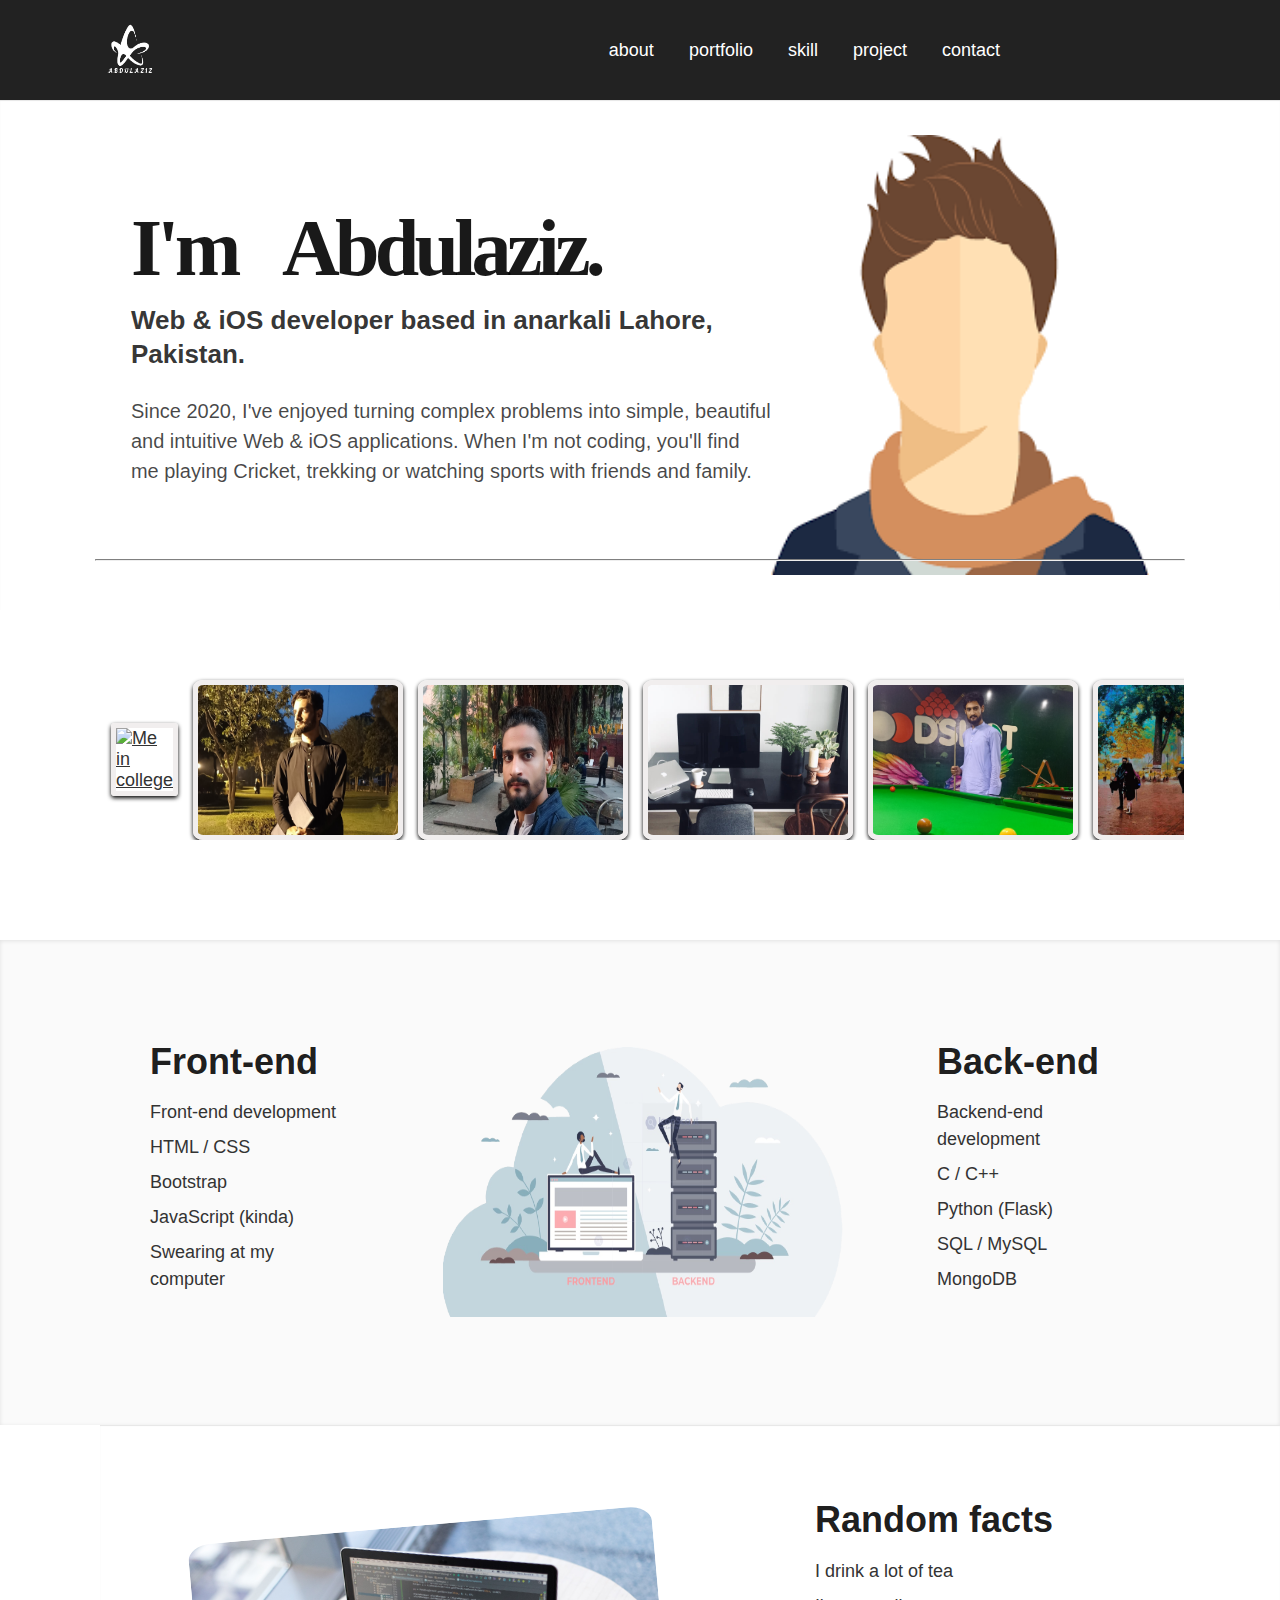
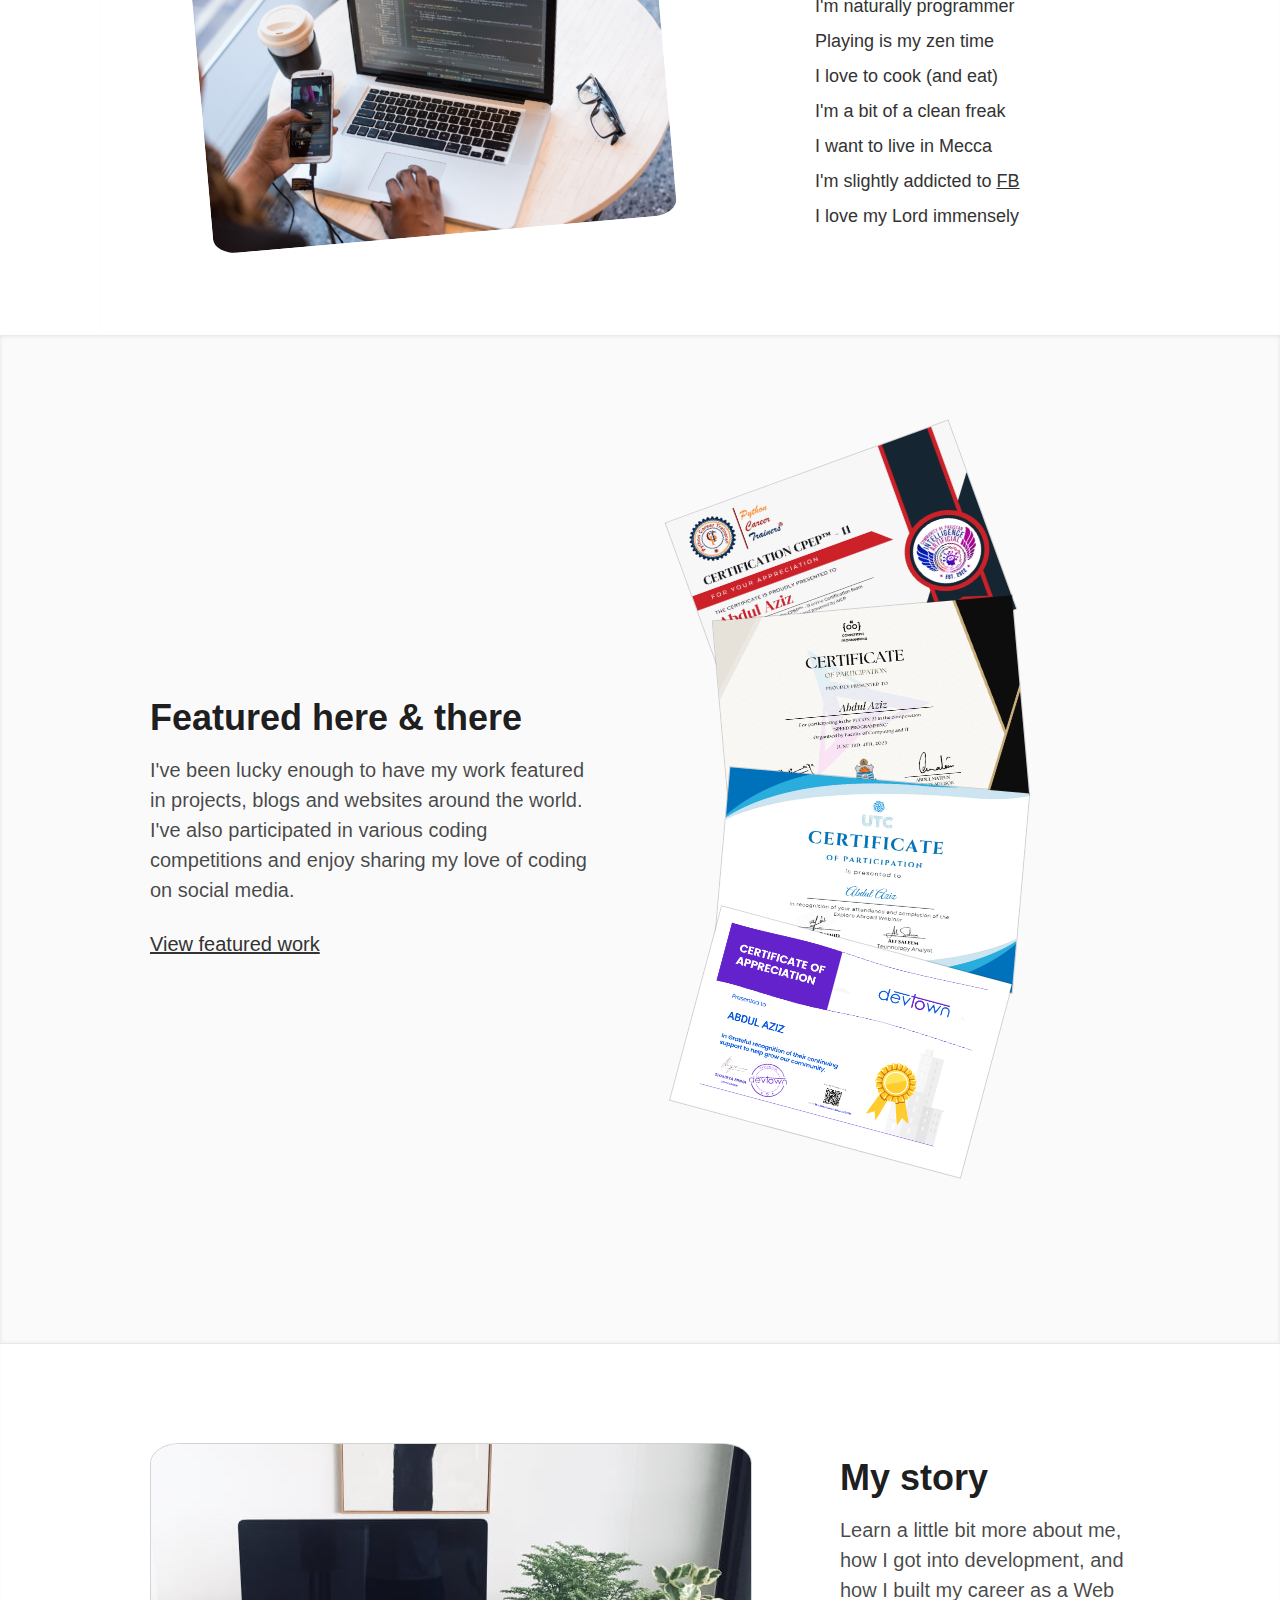
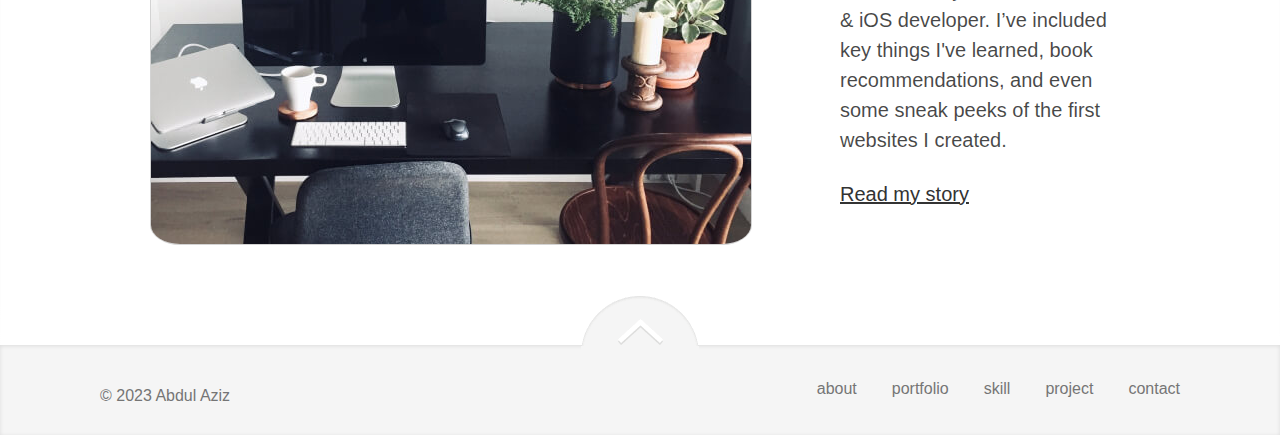
==== index.html @ 6d817798 "Initial commit" ====
<!DOCTYPE html>
<html class="no-js" lang="en">
  <head>
    <meta charset="utf-8" />
    <meta name="viewport" content="width=device-width, initial-scale=1.0">

    <title>Home page</title>
    <link rel="icon" href="images/favicon.png" type="image/png" />

    <link rel="stylesheet" href="css/style.css" media="all" />
    <script src="js/script.js"></script>

    
    <!-- Include Font Awesome CSS -->
    <script src="https://kit.fontawesome.com/e27baf0e00.js" crossorigin="anonymous"></script>
  </head>
  <body class="clearfix">
    <header>
      <nav>
        <div class="menu-icon">
          <i class="fas fa-bars"></i>
        </div>
        <ul class="nav-links">
          <div class="logo">
            <a href="/" class="logo-link">
              <img
                src="images/logo.png"
                height="80px"
                width="80px"
                alt="logo"
                class="inner-logo-pic"
              />
            </a>
          </div>
          <li class="about"><a href="about.html">about</a></li>
          <li class="portfolio"><a href="portfolio.html">portfolio</a></li>
          <li class="skill"><a href="skill.html">skill</a></li>
          <li class="project"><a href="project.html">project</a></li>
          <li class="contact"><a href="contact.html">contact</a></li>
          <li>
            <ul class="social">
              <li>
                <a
                  href="#"
                  title="Follow me on GitHub"
                  target="_blank"
                  class="github-icon"
                  ><i class="fab fa-github"></i
                ></a>
              </li>
              <li>
                <a
                  href="#"
                  title="Connect with me on Linkedin"
                  target="_blank"
                  class="linkedin-icon"
                  ><i class="fab fa-linkedin"></i
                ></a>
              </li>
              <li>
                <a
                  href="#"
                  title="Follow me on Twitter"
                  target="_blank"
                  class="twitter-icon"
                  ><i class="fab fa-twitter"></i
                ></a>
              </li>
              <li>
                <a
                  href="#"
                  title="Follow me on Instagram"
                  target="_blank"
                  class="instagram-icon"
                  ><i class="fab fa-instagram"></i
                ></a>
              </li>
            </ul>
          </li>
        </ul>
      </nav>
    </header>

    <div class="content about clearfix">
      <section class="main" style="background: white; max-width: 100%;">
        <div class="text-div">
          <h1 style="font-family: serif;">I'm &nbsp;&nbsp;Abdulaziz.</h1>
          <p class="intro">
              Web & iOS developer based in anarkali Lahore, Pakistan.
          </p>
          <p class="description">
            Since 2020, I've enjoyed turning complex problems into simple,
            beautiful and intuitive Web & iOS applications. When I'm not coding,
            you'll find me playing Cricket, trekking or watching sports with
            friends and family.
          </p>
        </div>
        <div class="img-div">
          <img
            class="img-main"
            src="images/profile-transformed.png"
            alt="Abdul Aziz"
            style=" width: 100%; height: 440px; position: relative;right: 100px;"
          />
        </div>
      </section>
      <hr />
      <section>
        <div class="carousel-container">
          <div id="snaps" class="snaps">
          <a id="snaps-1" target="_blank" href="#">
            <img class="preload" src="images/photo8.jpg" alt="Me in college" />
          </a>
          <a id="snaps-2" target="_blank" href="#">
            <img class="preload" src="images/photo9.jpg" alt="My college" />
          </a>
          <a id="snaps-3" target="_blank" href="#">
            <img class="preload" src="images/photo3.jpg" alt="My University" />
          </a>
          <a id="snaps-4" target="_blank" href="#">
            <img class="preload" src="images/photo4.jpg" alt="My workspace" />
          </a>
          <a id="snaps-5" target="_blank" href="#">
            <img class="preload" src="images/photo6.jpg" alt="Game time" />
          </a>
          <a id="snaps-6" target="_blank" href="#">
            <img
              class="preload"
              src="images/photo7.jpg"
              alt="rain in University"
            />
          </a>
          <a id="snaps-7" target="_blank" href="#">
            <img class="preload" src="images/photo1.jpg" alt="Me in college" />
          </a>
          <a id="snaps-8" target="_blank" href="#">
            <img class="preload" src="images/photo2.jpg" alt="My college" />
          </a>
          <a id="snaps-9" target="_blank" href="#">
            <img
              class="preload"
              src="images/photo10.jpg"
              alt="My University"
            />
          </a>
          <a id="snaps-10" target="_blank" href="#">
            <img class="preload" src="images/photo11.jpg" alt="My workspace" />
          </a>
          <a id="snaps-11" target="_blank" href="#">
            <img class="preload" src="images/photo12.jpg" alt="Game time" />
          </a>
        </div>
          <!-- Add more carousel images as needed -->
        </div>
      </section>
      <section class="dark">
        <div class="front-end">
          <h2>Front-end</h2>
          <ul class="ul">
            <li>Front-end development</li>
            <li>HTML / CSS</li>
            <li>Bootstrap</li>
            <li>JavaScript (kinda)</li>
            <li>Swearing at my computer</li>
          </ul>
        </div>
        <div class="img-developer">
          <img
            class="img-dev"
            src="images/front-end-back-end.png"
            alt="part Back End Developer, part Front End Developer"
          />
        </div>
        <div class="back-end">
          <h2>Back-end</h2>
          <ul class="ul">
            <li>Backend-end development</li>
            <li>C / C++</li>
            <li>Python (Flask)</li>
            <li>SQL / MySQL</li>
            <li>MongoDB</li>
          </ul>
        </div>
      </section>

      <section class="random">
        <div id="img-1" class="img-random">
          <img
            class="img-rand"
            src="images/facts.jpg"
            alt="facts & dreams"
          />
        </div>
        <div class="text-random">
          <h2>Random facts</h2>
          <ul class="ul">
            <li>I drink a lot of tea</li>
            <li>I'm naturally programmer</li>
            <li>Playing is my zen time</li>
            <li>I love to cook (and eat)</li>
            <li>I'm a bit of a clean freak</li>
            <li>I want to live in Mecca</li>
            <li>
              I'm slightly addicted to
              <a href="#" target="_blank">FB</a>
            </li>
            <li>I love my Lord immensely</li>
          </ul>
        </div>
      </section>

      <section class="feature-section">
        <div class="feature">
          <h2>Featured here & there</h2>
          <p>
            I've been lucky enough to have my work featured in projects, blogs
            and websites around the world. I've also participated in various
            coding competitions and enjoy sharing my love of coding on social
            media.
          </p>
          <p>
            <a class="transition" href="/featured">View featured work</a>
          </p>
        </div>
        <div class="feature-imgs">
          <div id="img-2" class="certificate">
            <a class="transition" href="#">
              <img
                class="certificate-image1"
                src="images/certificate.jpg"
                alt="featured in books, magazines and websites"
                width="300px"
                height="200px"
              />
            </a>
            <a class="transition" href="#">
              <img
                class="certificate-image4"
                src="images/coding_abdulaziz_certificate.jpeg"
                alt="featured in books, magazines and websites"
                width="300px"
                height="200px"
              />
            </a>
            <a class="transition" href="#">
              <img
                class="certificate-image2"
                src="images/uts.png"
                alt="featured in books, magazines and websites"
                width="300px"
                height="200px"
              />
            </a>
            <a class="transition" href="#">
              <img
                class="certificate-image3"
                src="images/devtown.png"
                alt="featured in books, magazines and websites"
                width="300px"
                height="200px"
              />
            </a>
          </div>
        </div>
      </section>

      <section class="story">
        <div class="story-img">
          <a class="transition" href="#">
            <img
              class="story-inner-img"
              src="images/photo4.jpg"
              alt="Abdul Aziz workspace"
            />
          </a>
        </div>
        <div class="story-text">
          <h2>My story</h2>
          <p>
            Learn a little bit more about me, how I got into development, and
            how I built my career as a Web & iOS developer. I’ve included key
            things I've learned, book recommendations, and even some sneak peeks
            of the first websites I created.
          </p>
          <p>
            <a class="transition" href="#">Read my story</a>
          </p>
        </div>
      </section>
    </div>
    <div id="content-wrapper"></div>
    <footer id="footer" role="contentinfo">
      <div class="row">
        <div class="col-12">
          <div class="left">
            <a class="transition" href="#">&copy; 2023 Abdul Aziz</a>
          </div>
          <nav id="nav-footer">
            <ul>
          <li class="about"><a href="about.html">about</a></li>
          <li class="portfolio"><a href="portfolio.html">portfolio</a></li>
          <li class="skill"><a href="skill.html">skill</a></li>
          <li class="project"><a href="project.html">project</a></li>
          <li class="contact"><a href="contact.html">contact</a></li>
            </ul>
          </nav>
        </div>
      </div>
      <div class="gradient-white">
        <a class="top" href="#">Back to top</a>
      </div>
    </footer>
  </body>
</html>
---- css/style.css ----
/* Reset =================================================== */
html,
body,
body div,
span,
object,
iframe,
h1,
h2,
h3,
h4,
h5,
h6,
p,
blockquote,
pre,
abbr,
address,
cite,
code,
del,
dfn,
em,
img,
ins,
kbd,
q,
samp,
small,
strong,
sub,
sup,
var,
b,
i,
dl,
dt,
dd,
ol,
ul,
li,
fieldset,
form,
label,
legend,
table,
caption,
tbody,
tfoot,
thead,
tr,
th,
td,
article,
aside,
figure,
footer,
header,
hgroup,
menu,
nav,
section,
time,
mark,
audio,
video {
  margin: 0;
  padding: 0;
  border: 0;
  outline: 0;
  font-size: 100%;
  vertical-align: bottom;
  background: transparent;
}
article,
aside,
figure,
footer,
header,
hgroup,
nav,
section {
  display: block;
}

html {
  background: #ffffff;
  font-size: 62.5%;
  -webkit-overflow-scrolling: touch;
  -webkit-text-size-adjust: 100%;
  -ms-text-size-adjust: 100%;
}
body {
  margin: 0;
  padding: 0;
  width: 100%;
  font-family: "proxima nova light", "Helvetica Neue", Helvetica, Arial,
    Sans-serif;
  background-color: transparent;
  font-size: 18px;
  font-size: 1.8rem;
  color: #333333;
  text-rendering: optimizeLegibility;
}

/* Header styling */
header {
  background: #222222;
  color: #fff;
  padding: 30px;
  display: flex; /* Add this to make the header a flex container */
  justify-content: space-between; /* Align items horizontally */
  align-items: center; /* Center items vertically */
}

/* Add this CSS to your existing styles */
/* Logo container styles */
.logo {
  float: none !important;
  position: absolute;
  top: 10px;
  left: 135px;
}

.logo-link:hover .inner-logo-pic {
  transform: scale(1.1);
}

nav ul {
  list-style: none;
  margin: 0;
  padding: 0;
  margin-top: 5px;
  display: flex; /* Add this to make the navigation a flex container */
}

header nav {
  margin-left: auto;
  padding-right: 30px;
  height: 40px;
}
nav li {
  margin-left: 35px; /* Change margin-left to margin-right */
}

header nav a {
  color: #fff;
  font-size: 100%;
  text-decoration: none;
  position: absolute;
  right: 45px;
  top: 5px;
  /* Add position relative to contain pseudo-element */
}

header .nav-links a {
  color: #fff;
  text-decoration: none;
  position: relative;
  top: 5px;
}

.social li a {
  font-size: 25px;
  top: -5px;
  color: inherit; /* Set default color to black */
  transition: font-size 0.3s, color 0.3s; /* Add background-color transition */
  position: relative;
}

/* Hover effect */
.social li a:hover {
  font-size: 25px; /* Enlarge the font size on hover */
}

.social li a.github-icon:hover {
  color: #757575; /* GitHub color on hover */
}

.social li a.linkedin-icon:hover {
  color: #0077b5; /* LinkedIn color on hover */
}

.social li a.twitter-icon:hover {
  color: #1da1f2; /* Twitter color on hover */
}

.social li a.instagram-icon:hover {
  color: #ef0074;
}

/* Hover effect */
header nav a::after {
  content: "";
  display: block;
  position: absolute;
  bottom: -4px;
  left: 0;
  width: 0;
  height: 1px;
  background-color: yellow;
}
header nav a.instagram-icon::after {
  background-color: #ef0074;
}
header nav a.twitter-icon::after {
  background-color: #1da1f2;
}
header nav a.linkedin-icon::after {
  background-color: #0077b5;
}
header nav a.github-icon::after {
  background-color: #757575;
}

header nav a:hover::after {
  width: 100%;
}

header nav a.logo-link::after {
  bottom: 55px; /* Adjust this value to move the underline up for the logo */
  left: -75px;
  background-color: #222222;
}

header nav a:hover,
.nav-links.show a {
  font-size: 19px; /* Increase font size*/
}

header .menu-icon {
  color: #fff;
  font-size: 40px;
  cursor: pointer;
  margin-right: 10px;
  display: none;
  /* Hide the menu icon by default on larger screens */
}

/* Footer styling */
footer {
  display: flex;
  justify-content: space-between;
  align-items: center;
  background: #f5f5f5;
  height: 50px;
  padding: 20px;
  color: #757575;
  font-size: 16px;
  font-size: 1.6rem;
  position: relative;
  -webkit-box-shadow: inset 0px 1px 4px 0px rgba(0, 0, 0, 0.1);
  -moz-box-shadow: inset 0px 1px 4px 0px rgba(0, 0, 0, 0.1);
  box-shadow: inset 0px 1px 4px 0px rgba(0, 0, 0, 0.1);
}
footer nav {
  display: block;
  position: absolute;
  right: 100px;
  top: 30px;
}

footer .left {
  float: none !important;
  position: absolute;
  bottom: 30px;
  left: 100px;
}

footer .gradient-white {
  position: absolute;
  width: 100%;
  height: 50px;
  top: -50px;
  left: 0px;
  background-color: rgba(255, 255, 255, 0);
  background-image: -moz-linear-gradient(
    center bottom,
    #ffffff 0%,
    rgba(255, 255, 255, 0) 100%
  );
  background-image: -webkit-gradient(
    linear,
    left bottom,
    left top,
    color-stop(0, #ffffff),
    color-stop(1, rgba(255, 255, 255, 0))
  );
  background-image: -webkit-linear-gradient(
    bottom,
    #ffffff,
    rgba(255, 255, 255, 0)
  );
  background-image: -o-linear-gradient(bottom, #ffffff, rgba(255, 255, 255, 0));
  background-image: -ms-linear-gradient(
    bottom,
    #ffffff,
    rgba(255, 255, 255, 0)
  );
  background-image: linear-gradient(rgba(255, 255, 255, 0), #ffffff);
}
footer a.top {
  background: transparent url(../images/sprite.png) 0 -217px;
  width: 118px;
  height: 90px;
  display: block;
  position: absolute;
  left: 50%;
  margin-left: -59px;
  bottom: -40px;
  text-indent: -9999px;
}

footer a {
  color: #757575;
  text-decoration: none;
}
footer a:hover {
  color: #333333;
}

/*
h tages section
*/
h1,
.h1,
h2,
.h2 {
  margin: 0;
  color: rgba(0, 0, 0, 0.901);
  text-rendering: optimizelegibility;
  font-weight: normal;
  font-family: "proxima nova bold", "Helvetica Neue", Helvetica, Arial,
    Sans-serif;
}
h1,
.h1 {
  margin-bottom: 0.8rem;
  font-size: 80px;
  font-size: 8rem;
  line-height: 1.2;
  letter-spacing: -0.06em;
  font-weight: bold;
}
h2,
.h2 {
  margin-bottom: 1.6rem;
  font-size: 36px;
  font-size: 3.6rem;
  line-height: 1.2;
  font-weight: bold;
  font-family: "proxima nova light", "Helvetica Neue", Helvetica, Arial,
    Sans-serif;
}
h3,
.h3 {
  margin-bottom: 1.6rem;
  font-size: 22px;
  font-size: 2.2rem;
  line-height: 1.3;
  font-weight: normal;
  font-family: "proxima nova semibold", "Helvetica Neue", Helvetica, Arial,
    Sans-serif;
}
h3.small,
.h3.small {
  font-size: 20px;
  font-size: 2rem;
}

/*
p tag section
*/

p {
  margin-bottom: 2.4rem;
  line-height: 1.5;
  font-size: 20px;
  font-size: 2rem;
  color: rgba(0, 0, 0, 0.716);
  /*-webkit-font-smoothing: antialiased;*/
}
p.intro {
  font-size: 26px;
  font-size: 2.6rem;
  font-weight: bold;
  color: rgba(0, 0, 0, 0.803);
  line-height: 1.3;
}
p.intro-small {
  font-size: 22px;
  font-size: 2.2rem;
  color: #757575;
  line-height: 1.3;
  float: left;
}
p.subscript,
p.date {
  margin-top: -1.6rem;
  color: #757575;
}
p.small {
  font-size: 18px !important;
  font-size: 1.8rem !important;
  margin-bottom: 2.4rem !important;
  line-height: 1.5 !important;
}
p.light {
  color: #757575 !important;
}
p.margin-small {
  margin-bottom: 1.6rem;
}
.strong,
strong {
  font-family: "proxima nova semibold", "Helvetica Neue", Helvetica, Arial,
    Sans-serif;
  font-weight: normal;
}
.uppercase {
  color: #757575;
  text-transform: uppercase;
  font-size: 14px !important;
  font-size: 1.4rem !important;
  letter-spacing: 0.2rem !important;
  font-family: "proxima nova semibold", "Helvetica Neue", Helvetica, Arial,
    Sans-serif !important;
}
span.uppercase {
  position: absolute;
  top: 0px;
  left: 6px;
}
a {
  text-decoration: underline;
  cursor: pointer;
  color: #333333;
}
a:hover,
a:active {
  color: #757575;
}
section {
  width: auto;
  display: flex;
  align-items: center;
  justify-content: center;
}

section.main {
  -webkit-box-shadow: inset 0px 1px 1px 0px rgba(0, 0, 0, 0.1);
  -moz-box-shadow: inset 0px 1px 1px 0px rgba(0, 0, 0, 0.1);
  box-shadow: inset 0px 1px 1px 0px rgba(0, 0, 0, 0.1);
  background-image: linear-gradient(to bottom, #0b2b43eb, #ffffff);
}
.img-dev {
  width: 50%;
}
.text-div {
  width: 50%;
  margin: 100px;
}
.img-main {
  width: 80%;
}

.carousel-container {
  width: 85%;
  overflow: hidden;
  margin-bottom: 100px;
}

.snaps {
  display: flex;
  animation: moveCarousel 30s linear infinite;
  align-items: center;
  margin: 50px auto auto auto;
}

.snaps:hover {
  animation-play-state: paused; /* Pauses the animation on hover */
}

.preload {
  width: 200px;
  height: 150px;
  border-width: 5px;
  border-color: #f1eeee;
  border-style: solid;
  border-radius: 5%;
  margin-left: 15px;
  transform: translateX(0);
  transition: transform 10s linear;
  box-shadow: 0 2px 4px rgba(0, 0, 0, 2);
}

.preload:hover {
  width: 400px;
  height: 300px;
  transform: translateX(1);
  box-shadow: 0 2px 4px rgba(0, 0, 0, 10);
}

@keyframes moveCarousel {
  0%, 100% {
    transform: translateX(0);
  }
  50% {
    transform: translateX(-100%);
  }
}


hr {
  width: 85%;
  border-top: solid;
  border-width: 1px;
  position: relative;
  bottom: 60px;
}

ul.ul,
ol.ol {
  list-style-type: disc;
  margin-bottom: 3.2rem;
  line-height: 1.5;
  list-style: none;
}
ul.ul li,
ol.ol li {
  margin-bottom: 0.8rem;
}

section.dark {
  margin: auto;
  background: #fafafa;
  padding: 10rem 15rem;
  -webkit-box-shadow: inset 0px 1px 4px 0px rgba(0, 0, 0, 0.1);
  -moz-box-shadow: inset 0px 1px 4px 0px rgba(0, 0, 0, 0.1);
  box-shadow: inset 0px 1px 4px 0px rgba(0, 0, 0, 0.1);
}

.img-developer {
  width: 30%;
  margin-right: 50px;
}
.img-dev {
  width: 400px;
  height: 270px;
}
.front-end {
  width: 30%;
  margin-right: 100px;
}
.back-end {
  width: 30%;
  margin-left: 150px;
}

section.light {
  -webkit-box-shadow: inset 0px 1px 1px 0px rgba(0, 0, 0, 0.1);
  -moz-box-shadow: inset 0px 1px 1px 0px rgba(0, 0, 0, 0.1);
  box-shadow: inset 0px 1px 1px 0px rgba(0, 0, 0, 0.1);
}

.random {
  -webkit-box-shadow: inset 0px 1px 1px 0px rgba(0, 0, 0, 0.1);
  -moz-box-shadow: inset 0px 1px 1px 0px rgba(0, 0, 0, 0.1);
  box-shadow: inset 0px 1px 1px 0px rgba(0, 0, 0, 0.1);
  margin-left: 100px;
}
.img-random {
  width: 50%;
  margin: 100px 150px 100px 100px;
}
.img-rand {
  width: 100%;
  border-radius: 5%;
  rotate: -5deg;
  float: left;
}

.text-random {
  width: 50%;
}

.transition img {
  box-shadow: inset 0px 1px 4px 0px rgba(0, 0, 0, 0.1);
  border: solid 1px;
  border-color: #33333337;
}
.transition .certificate-image1 {
  rotate: -20deg;
  position: relative;
  top: 30px;
}
.transition .certificate-image2 {
  position: relative;
  left: 30px;
  bottom: 60px;
  rotate: 5deg;
}
.transition .certificate-image4 {
  position: relative;
  left: 30px;
  bottom: 30px;
  rotate: -5deg;
}
.transition .certificate-image3 {
  position: relative;
  bottom: 100px;
  rotate: 15deg;
}
.feature-section {
  margin: auto;
  background: #fafafa;
  padding: 10rem 15rem;
  -webkit-box-shadow: inset 0px 1px 4px 0px rgba(0, 0, 0, 0.1);
  -moz-box-shadow: inset 0px 1px 4px 0px rgba(0, 0, 0, 0.1);
  box-shadow: inset 0px 1px 4px 0px rgba(0, 0, 0, 0.1);
}
.feature {
  width: 50%;
}
.feature-imgs {
  margin-left: 100px;
  width: 50%;
  float: right;
}

section.story {
  -webkit-box-shadow: inset 0px 1px 1px 0px rgba(0, 0, 0, 0.1);
  -moz-box-shadow: inset 0px 1px 1px 0px rgba(0, 0, 0, 0.1);
  box-shadow: inset 0px 1px 1px 0px rgba(0, 0, 0, 0.1);
  padding: 10rem 15rem;
}
.story-img {
  width: 50%;
  margin-right: 100px;
}
.story-text {
  width: 50%;
  margin-left: 100px;
}
.story-inner-img {
  border-width: 5px;
  border-color: #f1eeee;
  border-style: solid;
  border-radius: 5%;
  margin-right: 100px;
}

/* Social Disc Icons */
.social-disc {
  list-style-type: none;
  padding-top: 3.2rem;
}
.social-disc li {
  height: 5rem;
  margin-bottom: 3.2rem;
  display: inline-block;
  width: 100%;
}
.social-disc li a {
  padding-left: 6.6rem;
  line-height: 5rem;
  display: block;
  height: 5rem;
  background: url(https://www.adhamdannaway.com/wp-content/themes/dannaway/images/sprite.png)
    no-repeat;
  text-decoration: none;
  font-family: "proxima nova semibold", "Helvetica Neue", Helvetica, Arial,
    Sans-serif;
}
.social-disc li a.facebook {
  background-position: 0px -547px;
  color: #43609c;
}
.social-disc li a.twitter {
  background-position: 0px -598px;
  color: #189acd;
}
.social-disc li a.dribbble {
  background-position: 0px -649px;
  color: #e4405f;
}
.social-disc li a.linkedin {
  background-position: 0px -700px;
  color: #0982c0;
}
.social-disc li a.instagram {
  background-position: 0px -751px;
  color: #e4405f;
}
.social-disc li a:hover {
  -moz-opacity: 0.7;
  -khtml-opacity: 0.7;
  -webkit-opacity: 0.7;
  opacity: 0.7;
}
@media only screen and (min-width: 390px) {
  .social-disc li {
    width: 49%;
  }
}
.contact-text {
  width: 50%;
  margin: 100px;
}
.img-contact {
  position: relative;
  top: 75px;
}

/* Form Styles */
.form input[type="text"],
.form input[type="email"],
.form textarea {
  border: #949494 solid 1px;
  -webkit-border-radius: 4px;
  -moz-border-radius: 4px;
  border-radius: 4px;
  -moz-background-clip: padding;
  -webkit-background-clip: padding-box;
  background-clip: padding-box;
  -webkit-box-shadow: inset 0 1px 2px 0px rgba(0, 0, 0, 0.1);
  -moz-box-shadow: inset 0 1px 2px 0px rgba(0, 0, 0, 0.1);
  box-shadow: inset 0 1px 2px 0px rgba(0, 0, 0, 0.1);
  width: 100%;
  color: #333333;
  font-size: 18px;
  font-size: 1.8rem;
  font-family: "proxima nova light", "Helvetica Neue", Helvetica, Arial,
    Sans-serif;
  padding: 0px 1.6rem;
  box-sizing: border-box;
  vertical-align: middle;
}

/* Add styles for the layout */
.flex-container {
  display: flex;
  align-items: flex-start;
  justify-content: space-between;
}

.left-column,
.right-column {
  width: 480px; /* Adjust the width as needed */
}

.left-column {
  padding-right: 20px;
}

.right-column {
  padding-left: 20px;
}
/* Style the "Send Email" button */
.submit {
  background-color: #222222;
  color: white;
  font-weight: bolder;
  font-size: 1.7rem;
  width: 135px; /* Adjust the width as needed */
  height: 45px; /* Adjust the height as needed */
  border: none;
  border-radius: 5px;
  cursor: pointer;
  position: relative;
  left: 345px;
  transition: background-color 0.3s;
}

.submit:hover {
  background-color: #333; /* Change color on hover */
  color: #cac9c9;
}

.form input[type="text"],
.form input[type="email"] {
  height: 4.8rem;
  line-height: 4.8rem;
}
.form textarea {
  height: 152px;
  padding-top: 1.6rem;
  padding-bottom: 1.6rem;
  line-height: 1.7;
}
.form label {
  line-height: 1.7;
  display: block;
}
.form input::placeholder {
  color: #757575;
}
.form .ajax-loader {
  float: right;
  padding: 8px 10px 0px 0px;
}
.form .email-capture {
  padding-top: 2.4rem;
  margin-bottom: 4rem;
}
.form .email-capture .submit {
  margin-top: 1.6rem;
}
.form .mc4wp-response {
  margin-top: 0.8rem;
}
.form .mc4wp-response .mc4wp-alert {
  clear: both;
  padding: 1.6rem;
  margin: 1.6rem 0;
  border: #a1d8ea 1px solid;
  background: #ebfaff;
  -webkit-border-radius: 4px;
  -moz-border-radius: 4px;
  border-radius: 4px;
  -moz-background-clip: padding;
  -webkit-background-clip: padding-box;
  background-clip: padding-box;
  color: #007ba2;
}
.form .mc4wp-response .mc4wp-alert.mc4wp-error {
  border: #efbbbb 1px solid;
  background: #f8efef;
  -webkit-border-radius: 3px;
  -moz-border-radius: 3px;
  border-radius: 3px;
  -moz-background-clip: padding;
  -webkit-background-clip: padding-box;
  background-clip: padding-box;
  color: #bf2727;
}
.form .mc4wp-response .mc4wp-alert.mc4wp-success {
  border: #bce68a 1px solid;
  background: #ebf9dd;
  -webkit-border-radius: 3px;
  -moz-border-radius: 3px;
  border-radius: 3px;
  -moz-background-clip: padding;
  -webkit-background-clip: padding-box;
  background-clip: padding-box;
  color: #317f39;
}
.form .mc4wp-response p {
  margin-bottom: 0;
  font-size: 1.8rem;
}
.form .wpcf7 form .wpcf7-response-output {
  clear: both;
  text-align: center;
  padding: 1.6rem;
  margin: 1.6rem 0;
  border: #a1d8ea 1px solid;
  background: #ebfaff;
  -webkit-border-radius: 4px;
  -moz-border-radius: 4px;
  border-radius: 4px;
  -moz-background-clip: padding;
  -webkit-background-clip: padding-box;
  background-clip: padding-box;
  color: #007ba2;
}
.form .wpcf7 form.failed .wpcf7-response-output,
.form .wpcf7 form.aborted .wpcf7-response-output,
.form .wpcf7 form.invalid .wpcf7-response-output,
.form .wpcf7 form.unaccepted .wpcf7-response-output,
.form .wpcf7 form.spam .wpcf7-response-output {
  border: #efbbbb 1px solid;
  background: #f8efef;
  -webkit-border-radius: 3px;
  -moz-border-radius: 3px;
  border-radius: 3px;
  -moz-background-clip: padding;
  -webkit-background-clip: padding-box;
  background-clip: padding-box;
  color: #bf2727;
}
.form .wpcf7 form.sent .wpcf7-response-output {
  border: #bce68a 1px solid;
  background: #ebf9dd;
  -webkit-border-radius: 3px;
  -moz-border-radius: 3px;
  border-radius: 3px;
  -moz-background-clip: padding;
  -webkit-background-clip: padding-box;
  background-clip: padding-box;
  color: #317f39;
}
.form .wpcf7-not-valid-tip,
.form .screen-reader-response {
  display: none;
}

.success {
  display: flex;
  justify-content: center;
  align-items: center;
  flex-direction: column;
  margin: 130px auto;
}

#thumbs {
  display: grid;
  grid-template-columns: repeat(
    3,
    1fr
  ); /* Adjust the number of columns as needed */
  gap: 20px; /* Adjust the gap between thumbnails */
  list-style: none;
  position: relative;
  right: 40px;
}

.thumbs li .description {
  text-align: left;
  padding-top: 15px;
  padding-left: 15px;
  line-height: 2rem;
  font-size: medium;
}
.thumbs li .description p {
  font-size: medium;
}
.thumbs a {
  text-decoration: none;
}

.thumbs li {
  border: solid 7px white;
  background: white;
  border-radius: 3%;
  box-shadow: 0 2px 4px rgba(0, 0, 0, 0.2);
  padding: auto 20px;
  position: relative;
  width: 290px;
  height: 250px;
}
.thumbs li .description {
  margin-top: 20px;
  position: relative;
  top: 170px;
  overflow: hidden;
}

.thumbs li .description::before {
  content: "";
  position: absolute;
  top: 35%;
  right: 15px; /* Adjust the right offset to position the arrow */
  border: solid #87878751;
  border-width: 0 3px 3px 0;
  display: inline-block;
  padding: 8px;
  transform: rotate(-45deg);
  -webkit-transform: rotate(-45deg);
  transition: opacity 0.5s, right 1.5s; /* Adjust transition durations */
  opacity: 0;
}

.thumbs li:hover .description::before {
  right: 4px;
  opacity: 1;
}

.thumbs img {
  max-width: 100%;
  height: auto;
}

.thumbs li:hover {
  box-shadow: 0 2px 4px rgba(0, 0, 0, 0.5);
  transition: opacity 0.3s;
}




.image-container img {
  background: rgba(0, 0, 0, 0.676);
  position: absolute;
  top: 0;
  left: 0;
  opacity: 0;
  transition: opacity 1s;
  transition-duration: 8s;
}
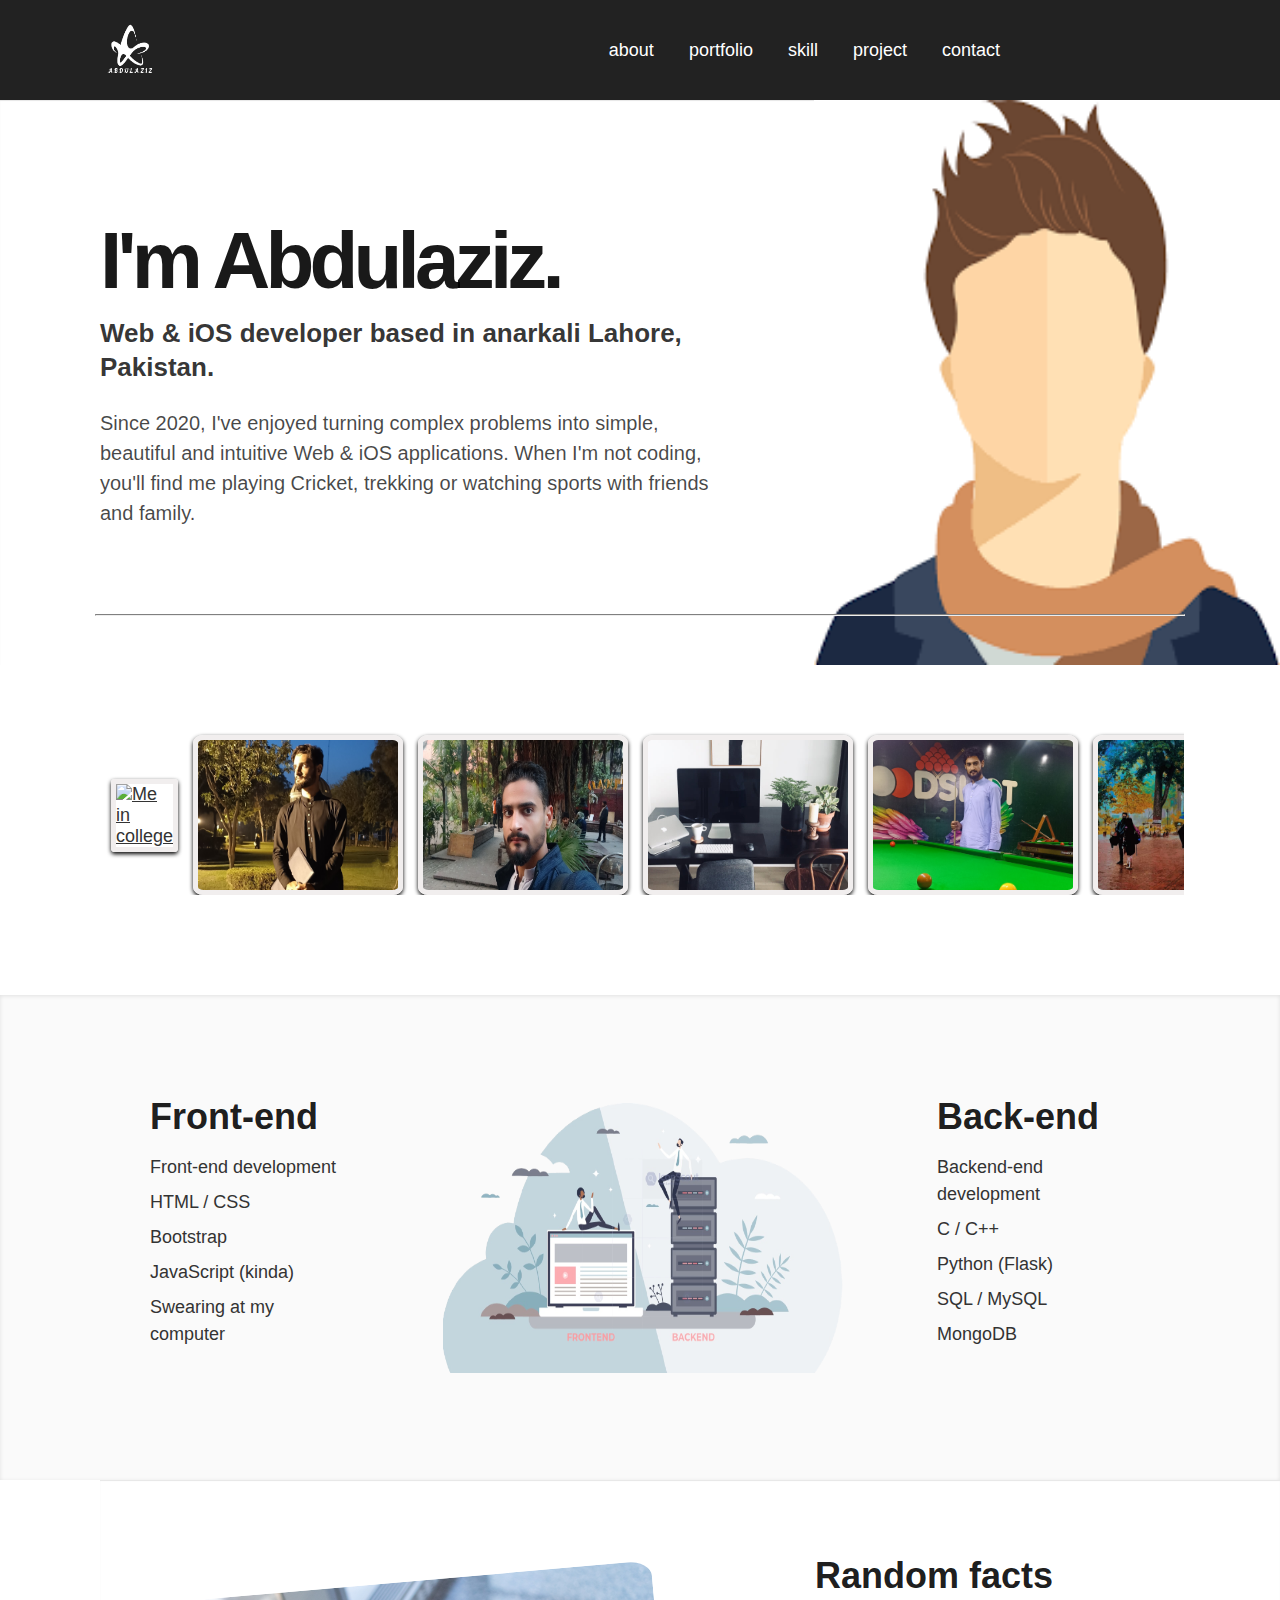
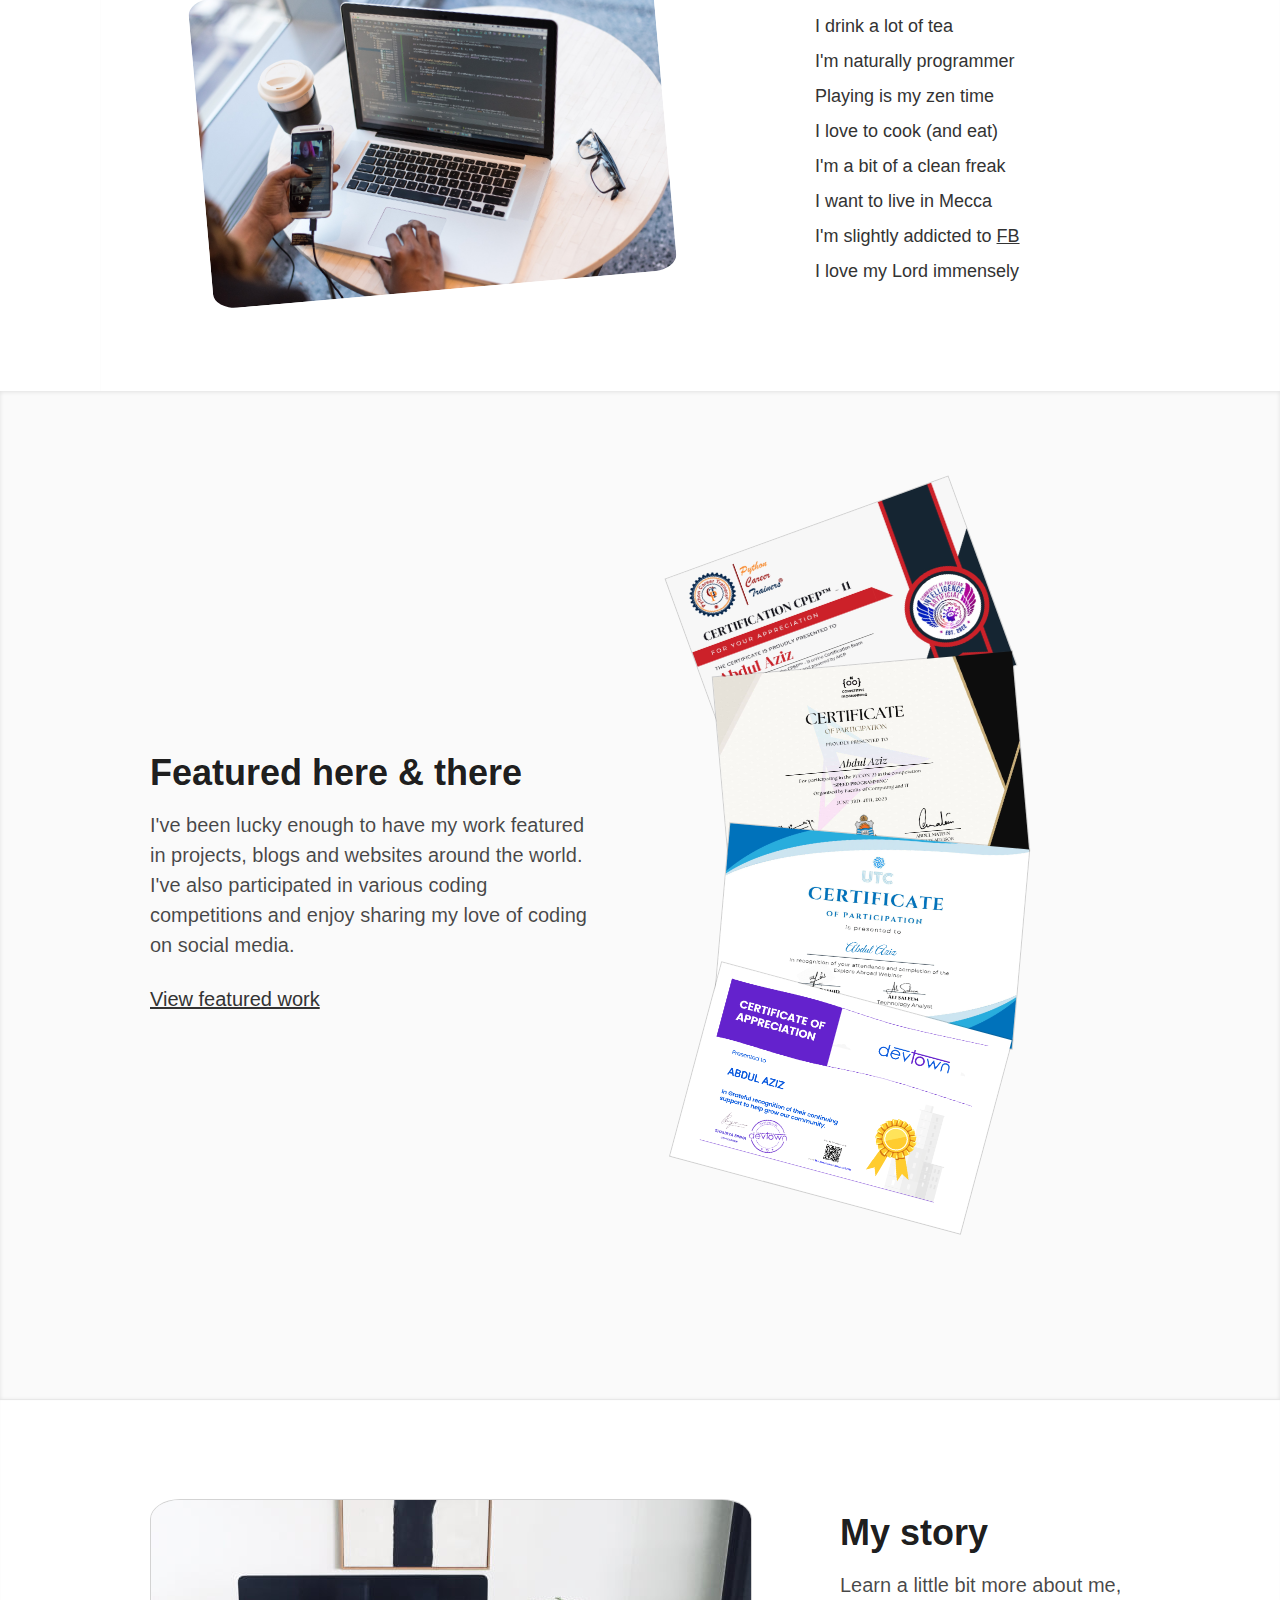
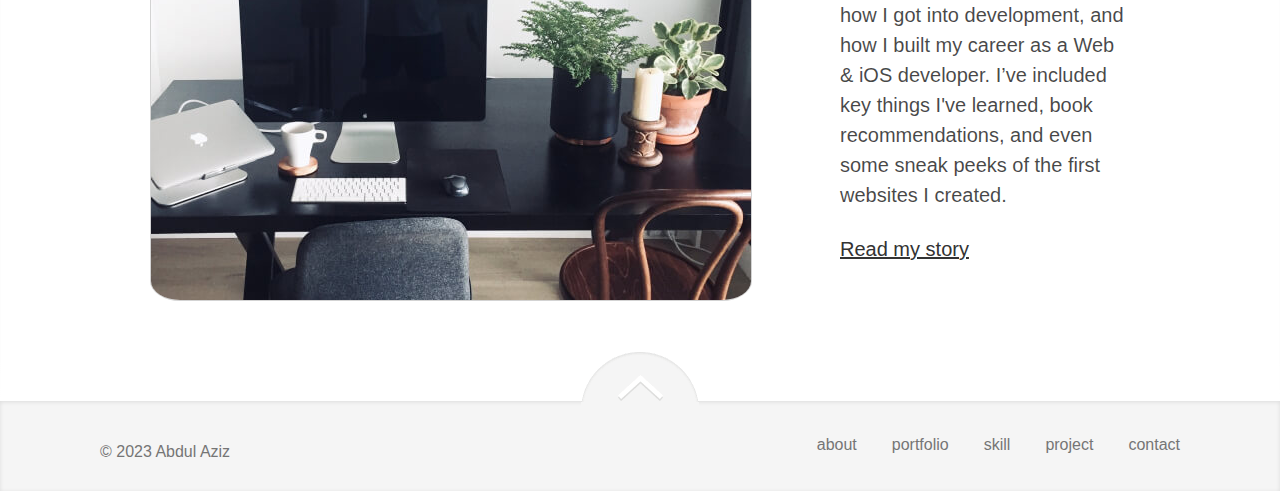
==== commit 33cfb4fe: "Add files via upload" ====
--- a/index.html
+++ b/index.html
@@ -1,314 +1,314 @@
-<!DOCTYPE html>
-<html class="no-js" lang="en">
-  <head>
-    <meta charset="utf-8" />
-    <meta name="viewport" content="width=device-width, initial-scale=1.0">
-
-    <title>Home page</title>
-    <link rel="icon" href="images/favicon.png" type="image/png" />
-
-    <link rel="stylesheet" href="css/style.css" media="all" />
-    <script src="js/script.js"></script>
-
-    
-    <!-- Include Font Awesome CSS -->
-    <script src="https://kit.fontawesome.com/e27baf0e00.js" crossorigin="anonymous"></script>
-  </head>
-  <body class="clearfix">
-    <header>
-      <nav>
-        <div class="menu-icon">
-          <i class="fas fa-bars"></i>
-        </div>
-        <ul class="nav-links">
-          <div class="logo">
-            <a href="/" class="logo-link">
-              <img
-                src="images/logo.png"
-                height="80px"
-                width="80px"
-                alt="logo"
-                class="inner-logo-pic"
-              />
-            </a>
-          </div>
-          <li class="about"><a href="about.html">about</a></li>
-          <li class="portfolio"><a href="portfolio.html">portfolio</a></li>
-          <li class="skill"><a href="skill.html">skill</a></li>
-          <li class="project"><a href="project.html">project</a></li>
-          <li class="contact"><a href="contact.html">contact</a></li>
-          <li>
-            <ul class="social">
-              <li>
-                <a
-                  href="#"
-                  title="Follow me on GitHub"
-                  target="_blank"
-                  class="github-icon"
-                  ><i class="fab fa-github"></i
-                ></a>
-              </li>
-              <li>
-                <a
-                  href="#"
-                  title="Connect with me on Linkedin"
-                  target="_blank"
-                  class="linkedin-icon"
-                  ><i class="fab fa-linkedin"></i
-                ></a>
-              </li>
-              <li>
-                <a
-                  href="#"
-                  title="Follow me on Twitter"
-                  target="_blank"
-                  class="twitter-icon"
-                  ><i class="fab fa-twitter"></i
-                ></a>
-              </li>
-              <li>
-                <a
-                  href="#"
-                  title="Follow me on Instagram"
-                  target="_blank"
-                  class="instagram-icon"
-                  ><i class="fab fa-instagram"></i
-                ></a>
-              </li>
-            </ul>
-          </li>
-        </ul>
-      </nav>
-    </header>
-
-    <div class="content about clearfix">
-      <section class="main" style="background: white; max-width: 100%;">
-        <div class="text-div">
-          <h1 style="font-family: serif;">I'm &nbsp;&nbsp;Abdulaziz.</h1>
-          <p class="intro">
-              Web & iOS developer based in anarkali Lahore, Pakistan.
-          </p>
-          <p class="description">
-            Since 2020, I've enjoyed turning complex problems into simple,
-            beautiful and intuitive Web & iOS applications. When I'm not coding,
-            you'll find me playing Cricket, trekking or watching sports with
-            friends and family.
-          </p>
-        </div>
-        <div class="img-div">
-          <img
-            class="img-main"
-            src="images/profile-transformed.png"
-            alt="Abdul Aziz"
-            style=" width: 100%; height: 440px; position: relative;right: 100px;"
-          />
-        </div>
-      </section>
-      <hr />
-      <section>
-        <div class="carousel-container">
-          <div id="snaps" class="snaps">
-          <a id="snaps-1" target="_blank" href="#">
-            <img class="preload" src="images/photo8.jpg" alt="Me in college" />
-          </a>
-          <a id="snaps-2" target="_blank" href="#">
-            <img class="preload" src="images/photo9.jpg" alt="My college" />
-          </a>
-          <a id="snaps-3" target="_blank" href="#">
-            <img class="preload" src="images/photo3.jpg" alt="My University" />
-          </a>
-          <a id="snaps-4" target="_blank" href="#">
-            <img class="preload" src="images/photo4.jpg" alt="My workspace" />
-          </a>
-          <a id="snaps-5" target="_blank" href="#">
-            <img class="preload" src="images/photo6.jpg" alt="Game time" />
-          </a>
-          <a id="snaps-6" target="_blank" href="#">
-            <img
-              class="preload"
-              src="images/photo7.jpg"
-              alt="rain in University"
-            />
-          </a>
-          <a id="snaps-7" target="_blank" href="#">
-            <img class="preload" src="images/photo1.jpg" alt="Me in college" />
-          </a>
-          <a id="snaps-8" target="_blank" href="#">
-            <img class="preload" src="images/photo2.jpg" alt="My college" />
-          </a>
-          <a id="snaps-9" target="_blank" href="#">
-            <img
-              class="preload"
-              src="images/photo10.jpg"
-              alt="My University"
-            />
-          </a>
-          <a id="snaps-10" target="_blank" href="#">
-            <img class="preload" src="images/photo11.jpg" alt="My workspace" />
-          </a>
-          <a id="snaps-11" target="_blank" href="#">
-            <img class="preload" src="images/photo12.jpg" alt="Game time" />
-          </a>
-        </div>
-          <!-- Add more carousel images as needed -->
-        </div>
-      </section>
-      <section class="dark">
-        <div class="front-end">
-          <h2>Front-end</h2>
-          <ul class="ul">
-            <li>Front-end development</li>
-            <li>HTML / CSS</li>
-            <li>Bootstrap</li>
-            <li>JavaScript (kinda)</li>
-            <li>Swearing at my computer</li>
-          </ul>
-        </div>
-        <div class="img-developer">
-          <img
-            class="img-dev"
-            src="images/front-end-back-end.png"
-            alt="part Back End Developer, part Front End Developer"
-          />
-        </div>
-        <div class="back-end">
-          <h2>Back-end</h2>
-          <ul class="ul">
-            <li>Backend-end development</li>
-            <li>C / C++</li>
-            <li>Python (Flask)</li>
-            <li>SQL / MySQL</li>
-            <li>MongoDB</li>
-          </ul>
-        </div>
-      </section>
-
-      <section class="random">
-        <div id="img-1" class="img-random">
-          <img
-            class="img-rand"
-            src="images/facts.jpg"
-            alt="facts & dreams"
-          />
-        </div>
-        <div class="text-random">
-          <h2>Random facts</h2>
-          <ul class="ul">
-            <li>I drink a lot of tea</li>
-            <li>I'm naturally programmer</li>
-            <li>Playing is my zen time</li>
-            <li>I love to cook (and eat)</li>
-            <li>I'm a bit of a clean freak</li>
-            <li>I want to live in Mecca</li>
-            <li>
-              I'm slightly addicted to
-              <a href="#" target="_blank">FB</a>
-            </li>
-            <li>I love my Lord immensely</li>
-          </ul>
-        </div>
-      </section>
-
-      <section class="feature-section">
-        <div class="feature">
-          <h2>Featured here & there</h2>
-          <p>
-            I've been lucky enough to have my work featured in projects, blogs
-            and websites around the world. I've also participated in various
-            coding competitions and enjoy sharing my love of coding on social
-            media.
-          </p>
-          <p>
-            <a class="transition" href="/featured">View featured work</a>
-          </p>
-        </div>
-        <div class="feature-imgs">
-          <div id="img-2" class="certificate">
-            <a class="transition" href="#">
-              <img
-                class="certificate-image1"
-                src="images/certificate.jpg"
-                alt="featured in books, magazines and websites"
-                width="300px"
-                height="200px"
-              />
-            </a>
-            <a class="transition" href="#">
-              <img
-                class="certificate-image4"
-                src="images/coding_abdulaziz_certificate.jpeg"
-                alt="featured in books, magazines and websites"
-                width="300px"
-                height="200px"
-              />
-            </a>
-            <a class="transition" href="#">
-              <img
-                class="certificate-image2"
-                src="images/uts.png"
-                alt="featured in books, magazines and websites"
-                width="300px"
-                height="200px"
-              />
-            </a>
-            <a class="transition" href="#">
-              <img
-                class="certificate-image3"
-                src="images/devtown.png"
-                alt="featured in books, magazines and websites"
-                width="300px"
-                height="200px"
-              />
-            </a>
-          </div>
-        </div>
-      </section>
-
-      <section class="story">
-        <div class="story-img">
-          <a class="transition" href="#">
-            <img
-              class="story-inner-img"
-              src="images/photo4.jpg"
-              alt="Abdul Aziz workspace"
-            />
-          </a>
-        </div>
-        <div class="story-text">
-          <h2>My story</h2>
-          <p>
-            Learn a little bit more about me, how I got into development, and
-            how I built my career as a Web & iOS developer. I’ve included key
-            things I've learned, book recommendations, and even some sneak peeks
-            of the first websites I created.
-          </p>
-          <p>
-            <a class="transition" href="#">Read my story</a>
-          </p>
-        </div>
-      </section>
-    </div>
-    <div id="content-wrapper"></div>
-    <footer id="footer" role="contentinfo">
-      <div class="row">
-        <div class="col-12">
-          <div class="left">
-            <a class="transition" href="#">&copy; 2023 Abdul Aziz</a>
-          </div>
-          <nav id="nav-footer">
-            <ul>
-          <li class="about"><a href="about.html">about</a></li>
-          <li class="portfolio"><a href="portfolio.html">portfolio</a></li>
-          <li class="skill"><a href="skill.html">skill</a></li>
-          <li class="project"><a href="project.html">project</a></li>
-          <li class="contact"><a href="contact.html">contact</a></li>
-            </ul>
-          </nav>
-        </div>
-      </div>
-      <div class="gradient-white">
-        <a class="top" href="#">Back to top</a>
-      </div>
-    </footer>
-  </body>
-</html>
+<!DOCTYPE html>
+<html class="no-js" lang="en">
+  <head>
+    <meta charset="utf-8" />
+    <meta name="viewport" content="width=device-width, initial-scale=1.0">
+
+    <title>Home page</title>
+    <link rel="icon" href="images/favicon.png" type="image/png" />
+
+    <link rel="stylesheet" href="css/style.css" media="all" />
+    <script src="js/script.js"></script>
+
+    
+    <!-- Include Font Awesome CSS -->
+    <script src="https://kit.fontawesome.com/e27baf0e00.js" crossorigin="anonymous"></script>
+  </head>
+  <body class="clearfix">
+    <header>
+      <nav>
+        <div class="menu-icon">
+          <i class="fas fa-bars"></i>
+        </div>
+        <ul class="nav-links">
+          <div class="logo">
+            <a href="portfolio.html" class="logo-link">
+              <img
+                src="images/logo.png"
+                height="80px"
+                width="80px"
+                alt="logo"
+                class="inner-logo-pic"
+              />
+            </a>
+          </div>
+          <li class="about"><a href="about.html">about</a></li>
+          <li class="portfolio"><a href="portfolio.html">portfolio</a></li>
+          <li class="skill"><a href="skill.html">skill</a></li>
+          <li class="project"><a href="project.html">project</a></li>
+          <li class="contact"><a href="contact.html">contact</a></li>
+          <li>
+            <ul class="social">
+              <li>
+                <a
+                  href="#"
+                  title="Follow me on GitHub"
+                  target="_blank"
+                  class="github-icon"
+                  ><i class="fab fa-github"></i
+                ></a>
+              </li>
+              <li>
+                <a
+                  href="#"
+                  title="Connect with me on Linkedin"
+                  target="_blank"
+                  class="linkedin-icon"
+                  ><i class="fab fa-linkedin"></i
+                ></a>
+              </li>
+              <li>
+                <a
+                  href="#"
+                  title="Follow me on Twitter"
+                  target="_blank"
+                  class="twitter-icon"
+                  ><i class="fab fa-twitter"></i
+                ></a>
+              </li>
+              <li>
+                <a
+                  href="#"
+                  title="Follow me on Instagram"
+                  target="_blank"
+                  class="instagram-icon"
+                  ><i class="fab fa-instagram"></i
+                ></a>
+              </li>
+            </ul>
+          </li>
+        </ul>
+      </nav>
+    </header>
+
+    <div class="content about clearfix">
+      <section class="main" style="background: white; max-width: 100%;">
+        <div class="text-div" style="width: 50%;">
+          <h1 style="width: 100%;">I'm Abdulaziz.</h1>
+          <p class="intro">
+              Web & iOS developer based in anarkali Lahore, Pakistan.
+          </p>
+          <p class="description">
+            Since 2020, I've enjoyed turning complex problems into simple,
+            beautiful and intuitive Web & iOS applications. When I'm not coding,
+            you'll find me playing Cricket, trekking or watching sports with
+            friends and family.
+          </p>
+        </div>
+        <div class="img-div">
+          <img
+            class="img-main"
+            src="images/profile-transformed.png"
+            alt="Abdul Aziz"
+            style=" width: 100%; height: 565px;"
+          />
+        </div>
+      </section>
+      <hr />
+      <section>
+        <div class="carousel-container">
+          <div id="snaps" class="snaps">
+          <a id="snaps-1" target="_blank" href="#">
+            <img class="preload" src="images/photo8.jpg" alt="Me in college" />
+          </a>
+          <a id="snaps-2" target="_blank" href="#">
+            <img class="preload" src="images/photo9.jpg" alt="My college" />
+          </a>
+          <a id="snaps-3" target="_blank" href="#">
+            <img class="preload" src="images/photo3.jpg" alt="My University" />
+          </a>
+          <a id="snaps-4" target="_blank" href="#">
+            <img class="preload" src="images/photo4.jpg" alt="My workspace" />
+          </a>
+          <a id="snaps-5" target="_blank" href="#">
+            <img class="preload" src="images/photo6.jpg" alt="Game time" />
+          </a>
+          <a id="snaps-6" target="_blank" href="#">
+            <img
+              class="preload"
+              src="images/photo7.jpg"
+              alt="rain in University"
+            />
+          </a>
+          <a id="snaps-7" target="_blank" href="#">
+            <img class="preload" src="images/photo1.jpg" alt="Me in college" />
+          </a>
+          <a id="snaps-8" target="_blank" href="#">
+            <img class="preload" src="images/photo2.jpg" alt="My college" />
+          </a>
+          <a id="snaps-9" target="_blank" href="#">
+            <img
+              class="preload"
+              src="images/photo10.jpg"
+              alt="My University"
+            />
+          </a>
+          <a id="snaps-10" target="_blank" href="#">
+            <img class="preload" src="images/photo11.jpg" alt="My workspace" />
+          </a>
+          <a id="snaps-11" target="_blank" href="#">
+            <img class="preload" src="images/photo12.jpg" alt="Game time" />
+          </a>
+        </div>
+          <!-- Add more carousel images as needed -->
+        </div>
+      </section>
+      <section class="dark">
+        <div class="front-end">
+          <h2>Front-end</h2>
+          <ul class="ul">
+            <li>Front-end development</li>
+            <li>HTML / CSS</li>
+            <li>Bootstrap</li>
+            <li>JavaScript (kinda)</li>
+            <li>Swearing at my computer</li>
+          </ul>
+        </div>
+        <div class="img-developer">
+          <img
+            class="img-dev"
+            src="images/front-end-back-end.png"
+            alt="part Back End Developer, part Front End Developer"
+          />
+        </div>
+        <div class="back-end">
+          <h2>Back-end</h2>
+          <ul class="ul">
+            <li>Backend-end development</li>
+            <li>C / C++</li>
+            <li>Python (Flask)</li>
+            <li>SQL / MySQL</li>
+            <li>MongoDB</li>
+          </ul>
+        </div>
+      </section>
+
+      <section class="random">
+        <div id="img-1" class="img-random">
+          <img
+            class="img-rand"
+            src="images/facts.jpg"
+            alt="facts & dreams"
+          />
+        </div>
+        <div class="text-random">
+          <h2>Random facts</h2>
+          <ul class="ul">
+            <li>I drink a lot of tea</li>
+            <li>I'm naturally programmer</li>
+            <li>Playing is my zen time</li>
+            <li>I love to cook (and eat)</li>
+            <li>I'm a bit of a clean freak</li>
+            <li>I want to live in Mecca</li>
+            <li>
+              I'm slightly addicted to
+              <a href="#" target="_blank">FB</a>
+            </li>
+            <li>I love my Lord immensely</li>
+          </ul>
+        </div>
+      </section>
+
+      <section class="feature-section">
+        <div class="feature">
+          <h2>Featured here & there</h2>
+          <p>
+            I've been lucky enough to have my work featured in projects, blogs
+            and websites around the world. I've also participated in various
+            coding competitions and enjoy sharing my love of coding on social
+            media.
+          </p>
+          <p>
+            <a class="transition" href="/featured">View featured work</a>
+          </p>
+        </div>
+        <div class="feature-imgs">
+          <div id="img-2" class="certificate">
+            <a class="transition" href="#">
+              <img
+                class="certificate-image1"
+                src="images/certificate.jpg"
+                alt="featured in books, magazines and websites"
+                width="300px"
+                height="200px"
+              />
+            </a>
+            <a class="transition" href="#">
+              <img
+                class="certificate-image4"
+                src="images/coding_abdulaziz_certificate.jpeg"
+                alt="featured in books, magazines and websites"
+                width="300px"
+                height="200px"
+              />
+            </a>
+            <a class="transition" href="#">
+              <img
+                class="certificate-image2"
+                src="images/uts.png"
+                alt="featured in books, magazines and websites"
+                width="300px"
+                height="200px"
+              />
+            </a>
+            <a class="transition" href="#">
+              <img
+                class="certificate-image3"
+                src="images/devtown.png"
+                alt="featured in books, magazines and websites"
+                width="300px"
+                height="200px"
+              />
+            </a>
+          </div>
+        </div>
+      </section>
+
+      <section class="story">
+        <div class="story-img">
+          <a class="transition" href="#">
+            <img
+              class="story-inner-img"
+              src="images/photo4.jpg"
+              alt="Abdul Aziz workspace"
+            />
+          </a>
+        </div>
+        <div class="story-text">
+          <h2>My story</h2>
+          <p>
+            Learn a little bit more about me, how I got into development, and
+            how I built my career as a Web & iOS developer. I’ve included key
+            things I've learned, book recommendations, and even some sneak peeks
+            of the first websites I created.
+          </p>
+          <p>
+            <a class="transition" href="#">Read my story</a>
+          </p>
+        </div>
+      </section>
+    </div>
+    <div id="content-wrapper"></div>
+    <footer id="footer" role="contentinfo">
+      <div class="row">
+        <div class="col-12">
+          <div class="left">
+            <a class="transition" href="portfolio.html">&copy; 2023 Abdul Aziz</a>
+          </div>
+          <nav id="nav-footer">
+            <ul>
+          <li class="about"><a href="about.html">about</a></li>
+          <li class="portfolio"><a href="portfolio.html">portfolio</a></li>
+          <li class="skill"><a href="skill.html">skill</a></li>
+          <li class="project"><a href="project.html">project</a></li>
+          <li class="contact"><a href="contact.html">contact</a></li>
+            </ul>
+          </nav>
+        </div>
+      </div>
+      <div class="gradient-white">
+        <a class="top" href="#">Back to top</a>
+      </div>
+    </footer>
+  </body>
+</html>
--- a/css/style.css
+++ b/css/style.css
@@ -244,11 +244,11 @@
   align-items: center;
   background: #f5f5f5;
   height: 50px;
-  padding: 20px;
+  padding:20px;
   color: #757575;
   font-size: 16px;
   font-size: 1.6rem;
-  position: relative;
+  position: relative;   
   -webkit-box-shadow: inset 0px 1px 4px 0px rgba(0, 0, 0, 0.1);
   -moz-box-shadow: inset 0px 1px 4px 0px rgba(0, 0, 0, 0.1);
   box-shadow: inset 0px 1px 4px 0px rgba(0, 0, 0, 0.1);
@@ -990,3 +990,43 @@
 }
 
 
+
+
+    
+.content .skill {
+    display: flex;
+    justify-content: center;
+    align-items: center;
+    margin: 50px 100px;
+    padding-bottom: 20px;
+    width: 100%;
+    border-bottom: solid;
+    border-width: 1px;
+
+}
+
+.skill .left {
+    flex: 1;
+    margin-top: 50px;
+    width: 50%;
+    
+}
+
+.skill .right {
+    flex: 1;
+    width: 50%;
+}
+
+.skill h2 {
+    color: #333;
+    font-size: 2.5rem;
+}
+
+.skill ul {
+    list-style: none;
+}
+
+.skill li {
+    color: #666;
+    display: none;
+}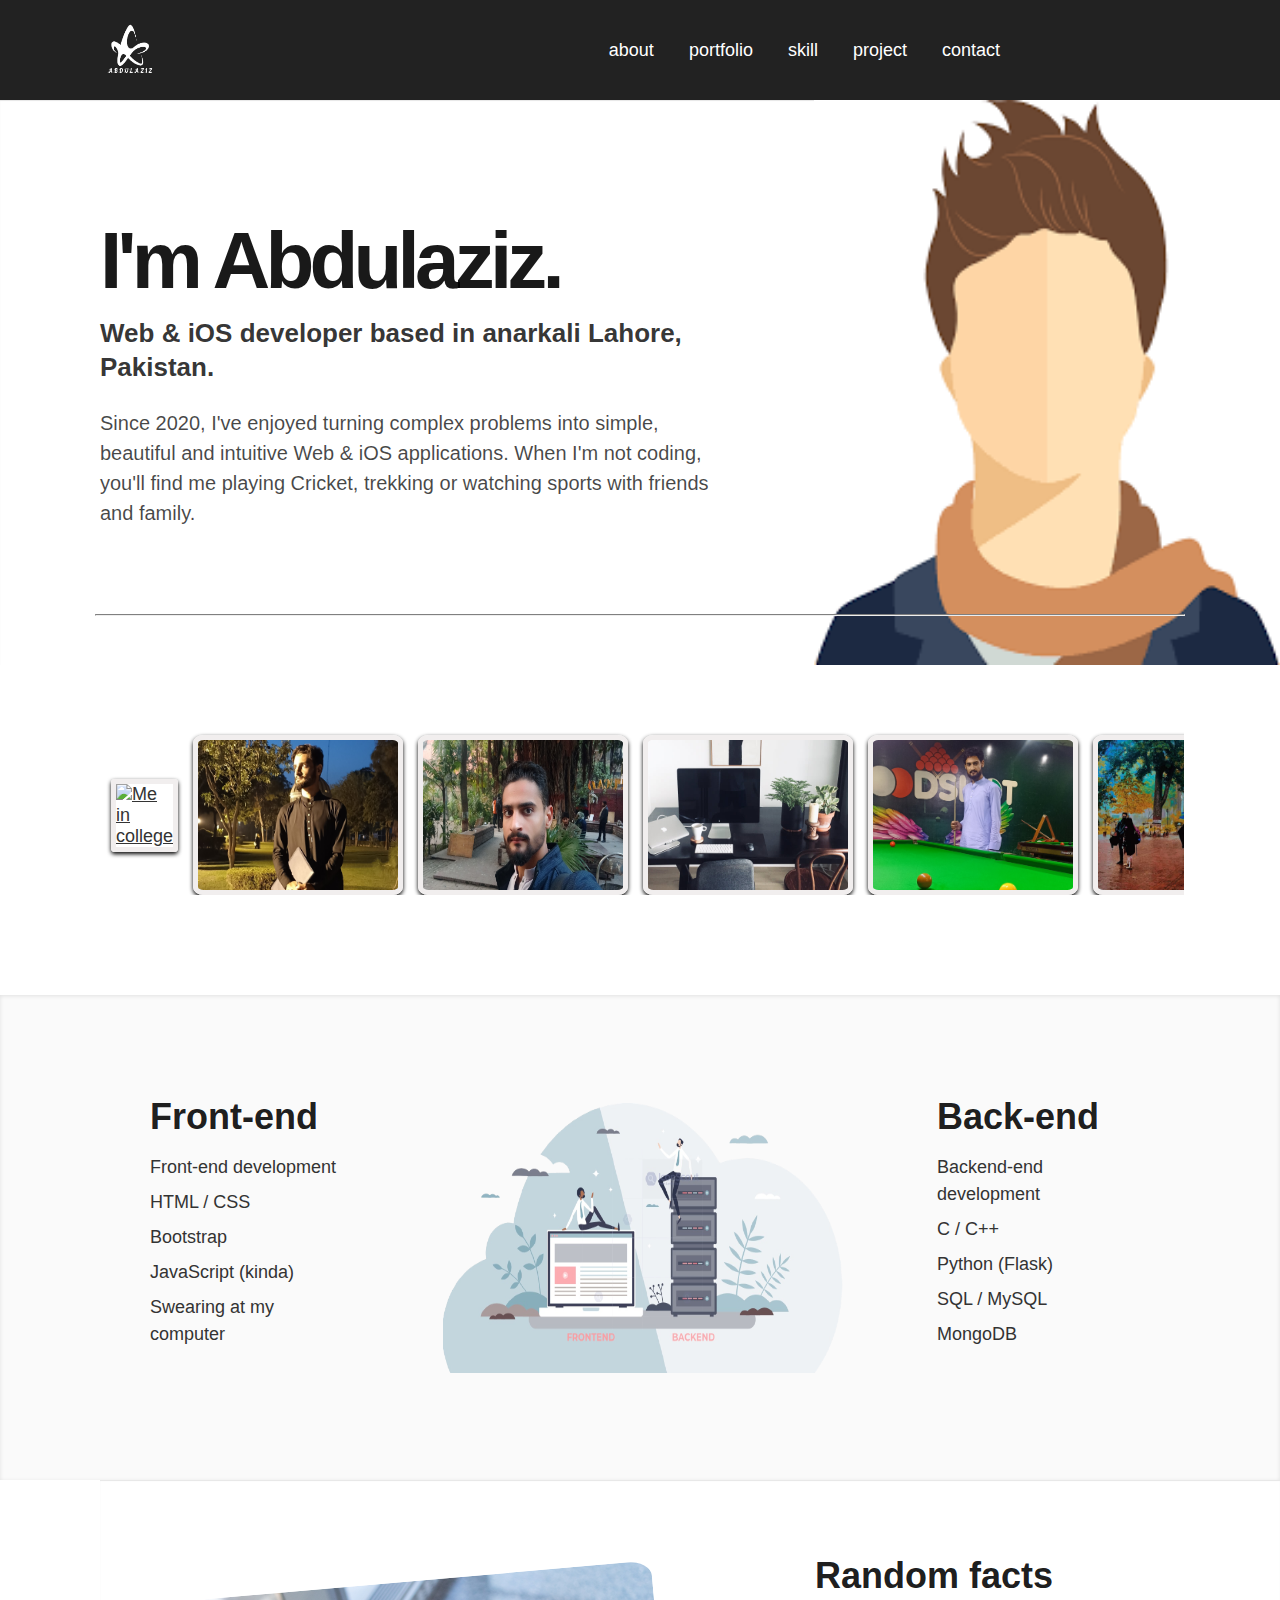
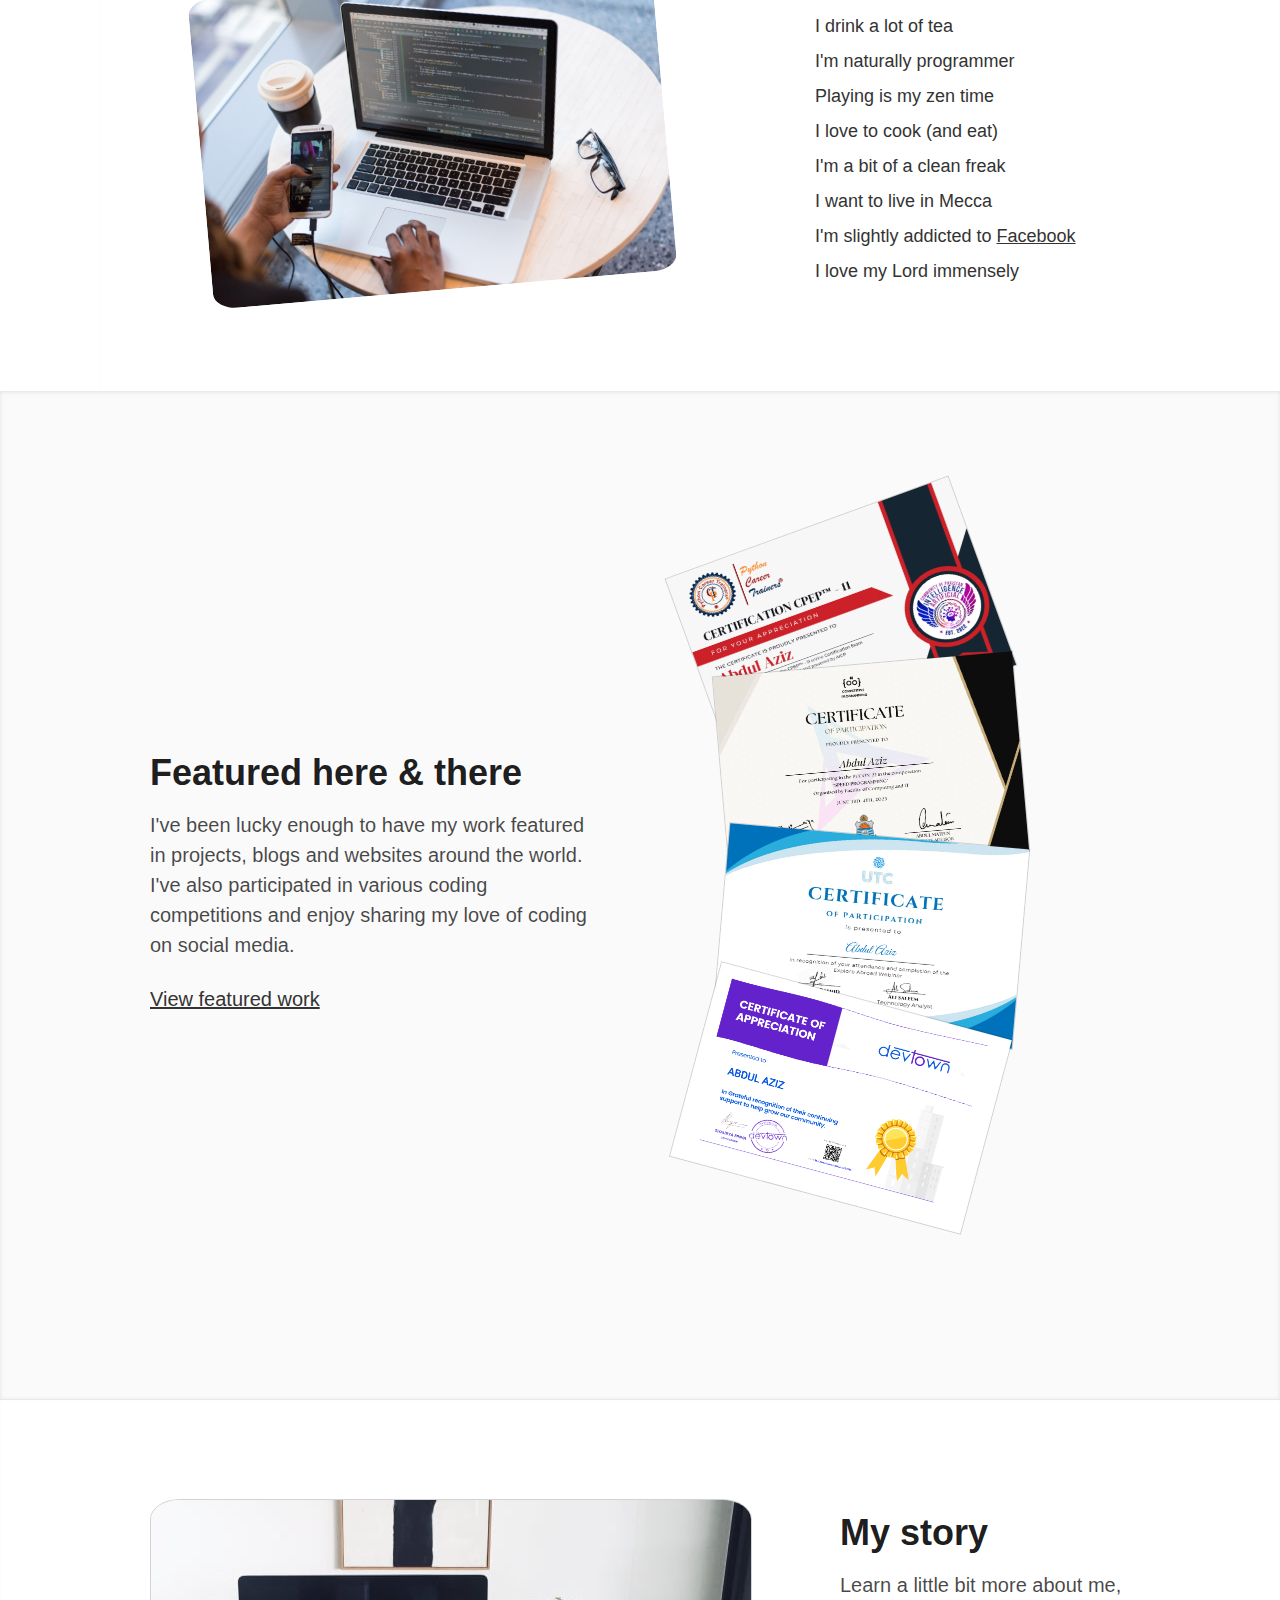
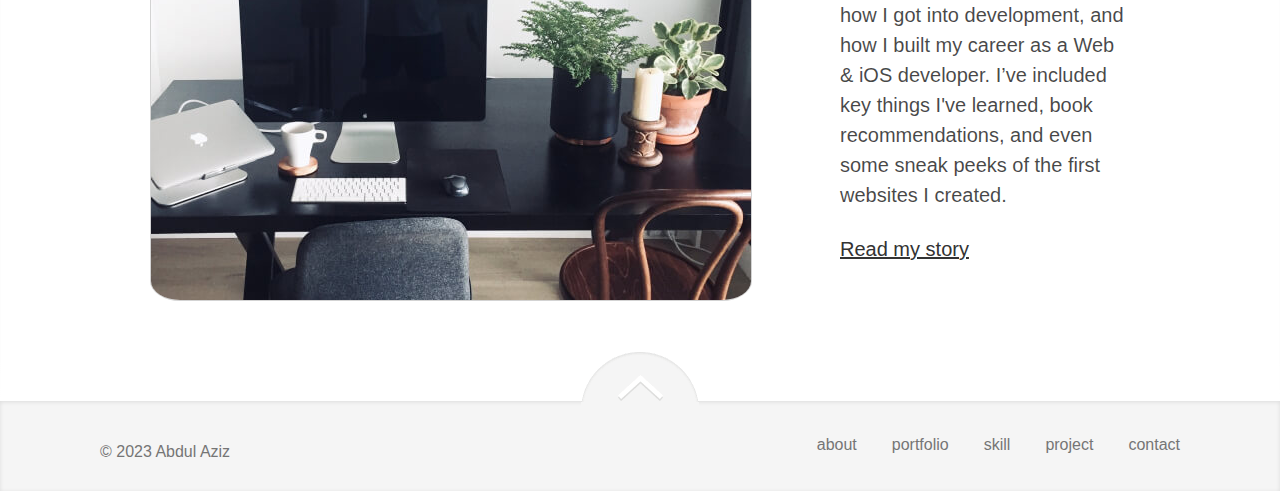
==== commit d99a52ce: "Add files via upload" ====
--- a/index.html
+++ b/index.html
@@ -41,7 +41,7 @@
             <ul class="social">
               <li>
                 <a
-                  href="#"
+                  href="https://github.com/aziz6292"
                   title="Follow me on GitHub"
                   target="_blank"
                   class="github-icon"
@@ -50,7 +50,7 @@
               </li>
               <li>
                 <a
-                  href="#"
+                  href="https://www.linkedin.com/in/abdul-aziz-2a167a277"
                   title="Connect with me on Linkedin"
                   target="_blank"
                   class="linkedin-icon"
@@ -59,7 +59,7 @@
               </li>
               <li>
                 <a
-                  href="#"
+                  href="https://x.com/Anonymous6292?t=J-ZKzsmCBTLk_J6bpVujfA&s=09"
                   title="Follow me on Twitter"
                   target="_blank"
                   class="twitter-icon"
@@ -68,7 +68,7 @@
               </li>
               <li>
                 <a
-                  href="#"
+                  href="https://instagram.com/anonymouss6292?igshid=MzMyNGUyNmU2YQ=="
                   title="Follow me on Instagram"
                   target="_blank"
                   class="instagram-icon"
@@ -108,46 +108,46 @@
       <section>
         <div class="carousel-container">
           <div id="snaps" class="snaps">
-          <a id="snaps-1" target="_blank" href="#">
+          <a id="snaps-1" target="_blank" href="https://web.facebook.com/PucitSSOldCampus/?_rdc=1&_rdr">
             <img class="preload" src="images/photo8.jpg" alt="Me in college" />
           </a>
-          <a id="snaps-2" target="_blank" href="#">
+          <a id="snaps-2" target="_blank" href="https://web.facebook.com/pucad/?_rdc=1&_rdr">
             <img class="preload" src="images/photo9.jpg" alt="My college" />
           </a>
-          <a id="snaps-3" target="_blank" href="#">
-            <img class="preload" src="images/photo3.jpg" alt="My University" />
+          <a id="snaps-3" target="_blank" href="https://akhuwat.org.pk/akhuwat-college-kasur/">
+            <img class="preload" src="images/photo3.jpg" alt="My College" />
           </a>
           <a id="snaps-4" target="_blank" href="#">
             <img class="preload" src="images/photo4.jpg" alt="My workspace" />
           </a>
-          <a id="snaps-5" target="_blank" href="#">
+          <a id="snaps-5" target="_blank" href="https://web.facebook.com/PucitSSOldCampus/?_rdc=1&_rdr">
             <img class="preload" src="images/photo6.jpg" alt="Game time" />
           </a>
-          <a id="snaps-6" target="_blank" href="#">
+          <a id="snaps-6" target="_blank" href="https://pucit.edu.pk/">
             <img
               class="preload"
               src="images/photo7.jpg"
               alt="rain in University"
             />
           </a>
-          <a id="snaps-7" target="_blank" href="#">
+          <a id="snaps-7" target="_blank" href="https://pucit.edu.pk/">
             <img class="preload" src="images/photo1.jpg" alt="Me in college" />
           </a>
-          <a id="snaps-8" target="_blank" href="#">
-            <img class="preload" src="images/photo2.jpg" alt="My college" />
-          </a>
-          <a id="snaps-9" target="_blank" href="#">
+          <a id="snaps-8" target="_blank" href="https://pucit.edu.pk/">
+            <img class="preload" src="images/photo2.jpg" alt="My University" />
+          </a>
+          <a id="snaps-9" target="_blank" href="https://en.wikipedia.org/wiki/Bagh_Dush_Khel">
             <img
               class="preload"
               src="images/photo10.jpg"
-              alt="My University"
+              alt="Home Town"
             />
           </a>
-          <a id="snaps-10" target="_blank" href="#">
-            <img class="preload" src="images/photo11.jpg" alt="My workspace" />
-          </a>
-          <a id="snaps-11" target="_blank" href="#">
-            <img class="preload" src="images/photo12.jpg" alt="Game time" />
+          <a id="snaps-10" target="_blank" href="https://lh3.googleusercontent.com/p/AF1QipN8AarVNvMmijZE7yGK84M8yi8ViSwSYd_thdbS=s1360-w1360-h1020">
+            <img class="preload" src="images/photo11.jpg" alt="My College" />
+          </a>
+          <a id="snaps-11" target="_blank" href="https://en.wikipedia.org/wiki/Bagh_Dush_Khel">
+            <img class="preload" src="images/photo12.jpg" alt="My Home town" />
           </a>
         </div>
           <!-- Add more carousel images as needed -->
@@ -202,7 +202,7 @@
             <li>I want to live in Mecca</li>
             <li>
               I'm slightly addicted to
-              <a href="#" target="_blank">FB</a>
+              <a href="https://web.facebook.com/anonymouss6292/" target="_blank">Facebook</a>
             </li>
             <li>I love my Lord immensely</li>
           </ul>
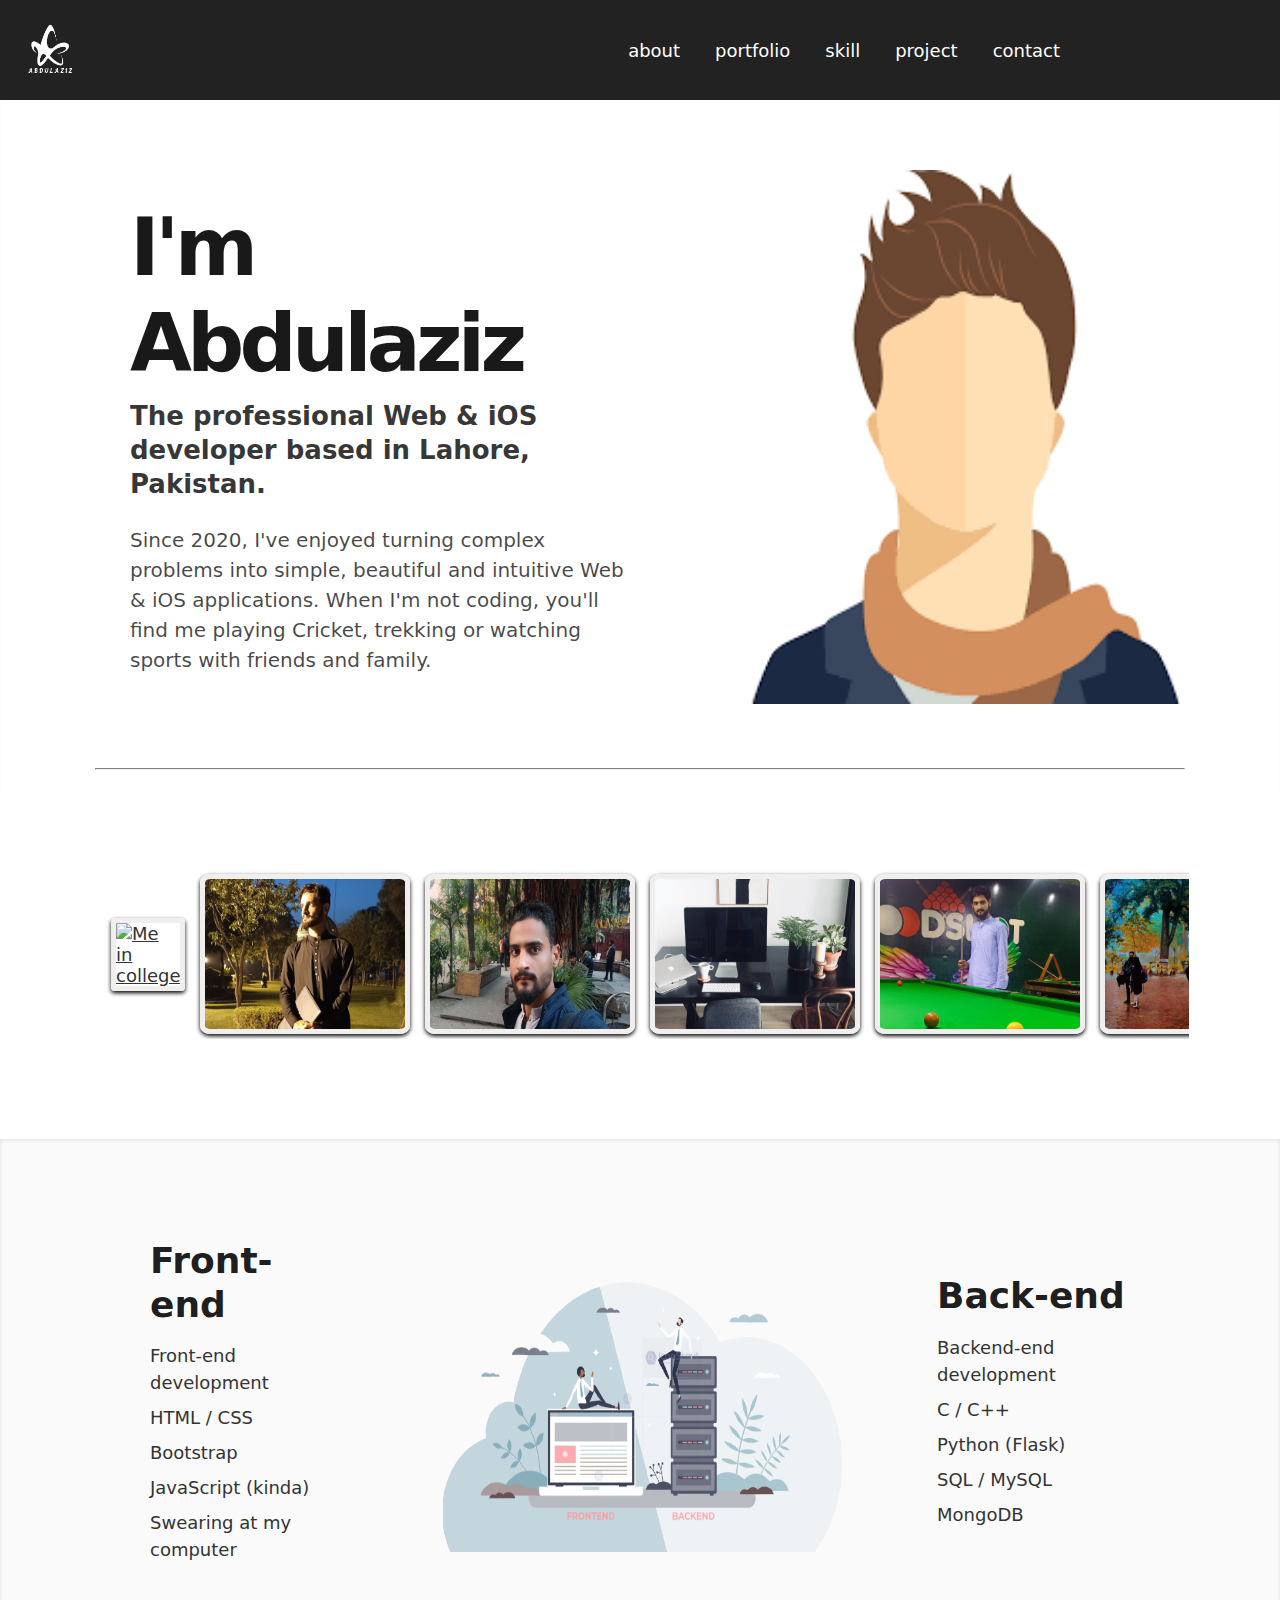
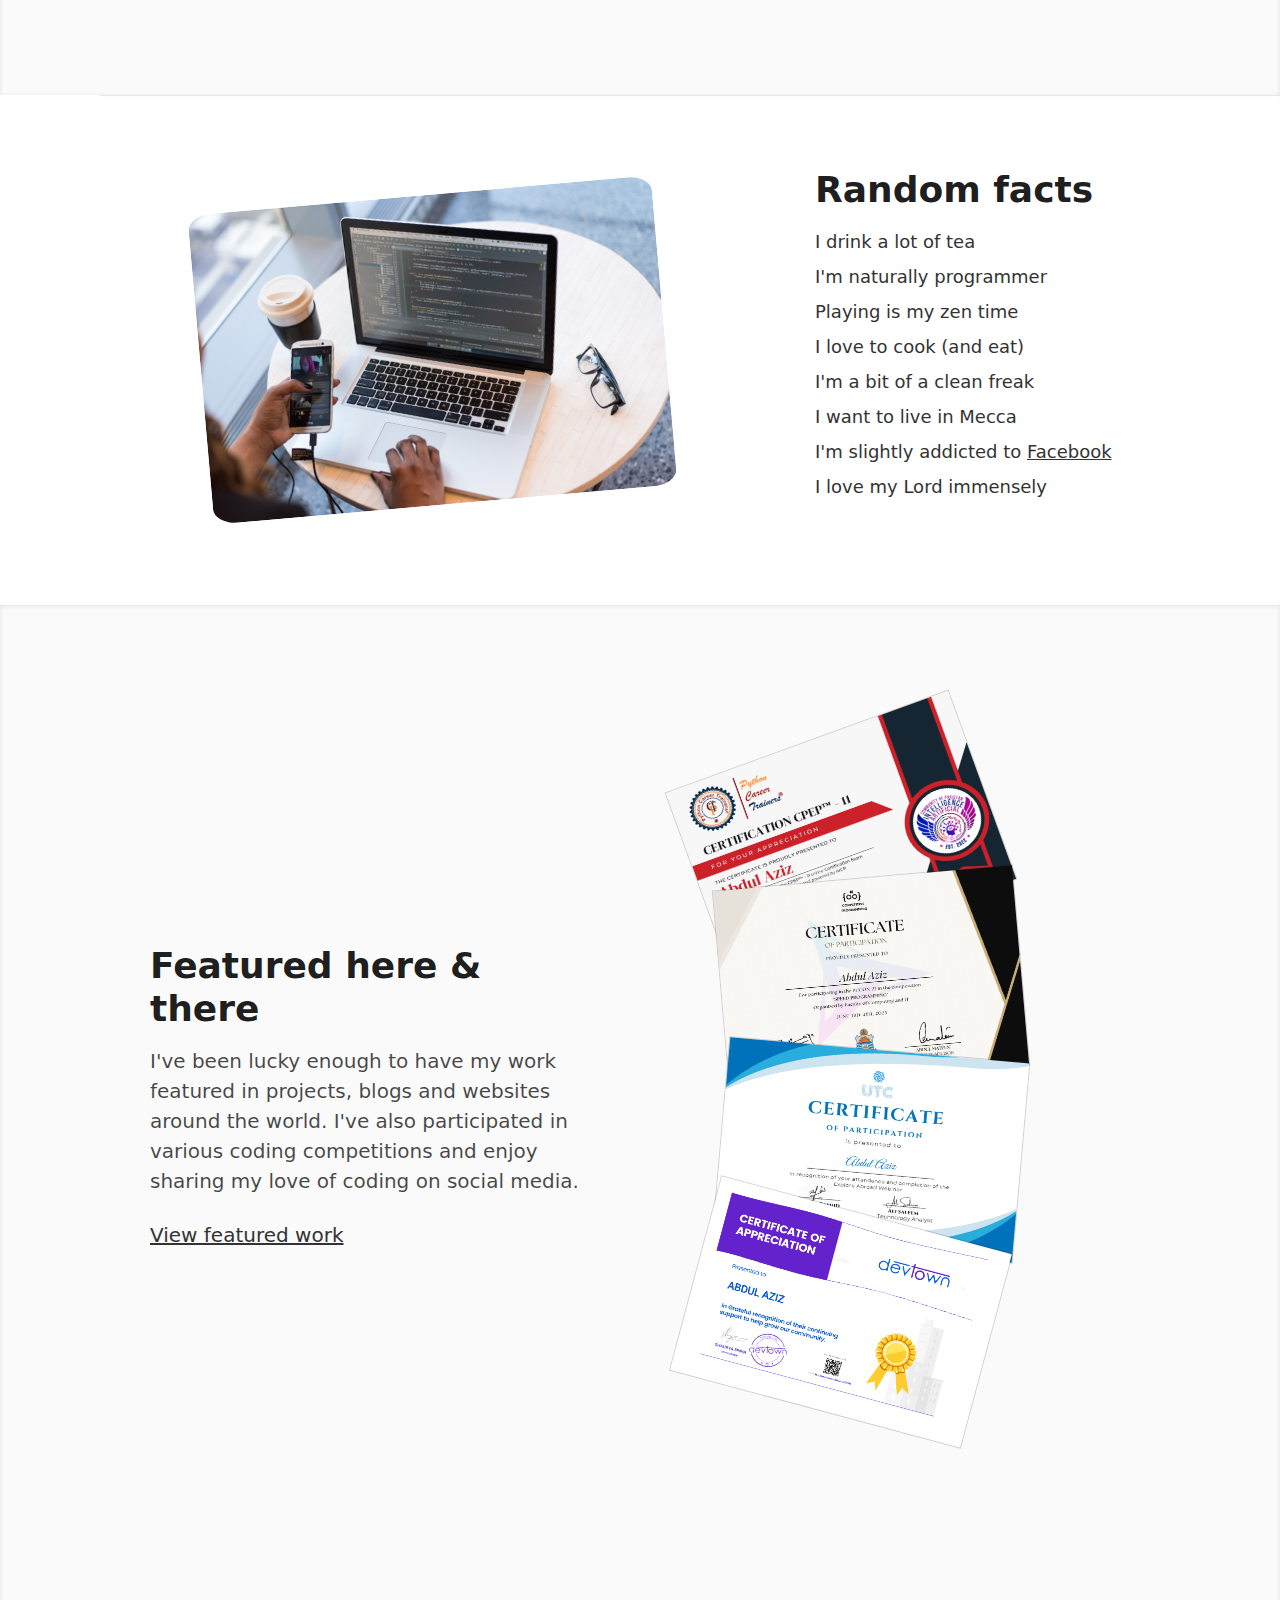
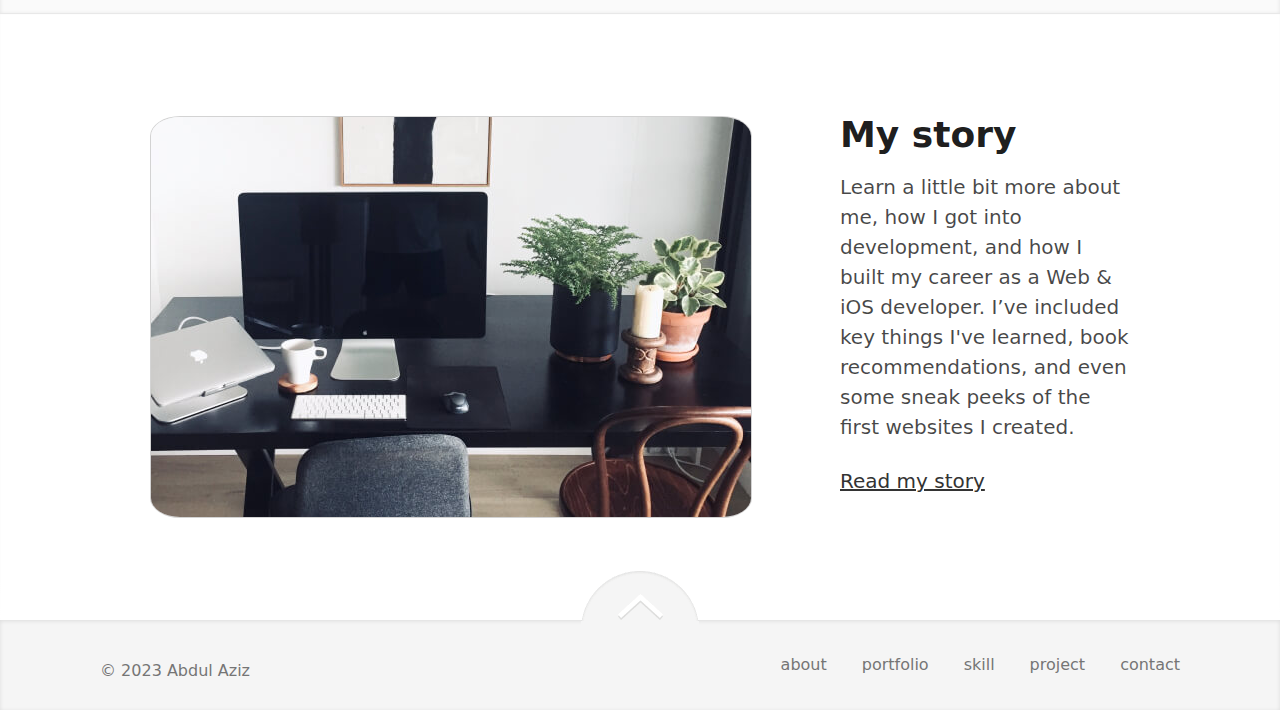
==== commit d4aaf3fc: "updated mobile and header" ====
--- a/index.html
+++ b/index.html
@@ -16,77 +16,80 @@
   </head>
   <body class="clearfix">
     <header>
+    
       <nav>
-        <div class="menu-icon">
-          <i class="fas fa-bars"></i>
+        <div class="logo">
+          <a href="portfolio.html" class="logo-link">
+            <img
+              src="images/logo.png"
+              alt="logo"
+              class="inner-logo-pic"
+            />
+          </a>
         </div>
         <ul class="nav-links">
-          <div class="logo">
-            <a href="portfolio.html" class="logo-link">
-              <img
-                src="images/logo.png"
-                height="80px"
-                width="80px"
-                alt="logo"
-                class="inner-logo-pic"
-              />
-            </a>
-          </div>
-          <li class="about"><a href="about.html">about</a></li>
-          <li class="portfolio"><a href="portfolio.html">portfolio</a></li>
-          <li class="skill"><a href="skill.html">skill</a></li>
-          <li class="project"><a href="project.html">project</a></li>
-          <li class="contact"><a href="contact.html">contact</a></li>
-          <li>
-            <ul class="social">
-              <li>
-                <a
-                  href="https://github.com/aziz6292"
-                  title="Follow me on GitHub"
-                  target="_blank"
-                  class="github-icon"
-                  ><i class="fab fa-github"></i
-                ></a>
-              </li>
-              <li>
-                <a
-                  href="https://www.linkedin.com/in/abdul-aziz-2a167a277"
-                  title="Connect with me on Linkedin"
-                  target="_blank"
-                  class="linkedin-icon"
-                  ><i class="fab fa-linkedin"></i
-                ></a>
-              </li>
-              <li>
-                <a
-                  href="https://x.com/Anonymous6292?t=J-ZKzsmCBTLk_J6bpVujfA&s=09"
-                  title="Follow me on Twitter"
-                  target="_blank"
-                  class="twitter-icon"
-                  ><i class="fab fa-twitter"></i
-                ></a>
-              </li>
-              <li>
-                <a
-                  href="https://instagram.com/anonymouss6292?igshid=MzMyNGUyNmU2YQ=="
-                  title="Follow me on Instagram"
-                  target="_blank"
-                  class="instagram-icon"
-                  ><i class="fab fa-instagram"></i
-                ></a>
-              </li>
-            </ul>
-          </li>
+          
+          
+            <li class="about"><a href="about.html">about</a></li>
+            <li class="portfolio"><a href="portfolio.html">portfolio</a></li>
+            <li class="skill"><a href="skill.html">skill</a></li>
+            <li class="project"><a href="project.html">project</a></li>
+            <li class="contact"><a href="contact.html">contact</a></li>
+            <li>
+              <ul class="social">
+                <li>
+                  <a
+                    href="https://github.com/aziz6292"
+                    title="Follow me on GitHub"
+                    target="_blank"
+                    class="github-icon"
+                    ><i class="fab fa-github"></i
+                  ></a>
+                </li>
+                <li>
+                  <a
+                    href="https://www.linkedin.com/in/abdul-aziz-2a167a277"
+                    title="Connect with me on Linkedin"
+                    target="_blank"
+                    class="linkedin-icon"
+                    ><i class="fab fa-linkedin"></i
+                  ></a>
+                </li>
+                <li>
+                  <a
+                    href="https://x.com/Anonymous6292?t=J-ZKzsmCBTLk_J6bpVujfA&s=09"
+                    title="Follow me on Twitter"
+                    target="_blank"
+                    class="twitter-icon"
+                    ><i class="fab fa-twitter"></i
+                  ></a>
+                </li>
+                <li>
+                  <a
+                    href="https://instagram.com/anonymouss6292?igshid=MzMyNGUyNmU2YQ=="
+                    title="Follow me on Instagram"
+                    target="_blank"
+                    class="instagram-icon"
+                    ><i class="fab fa-instagram"></i
+                  ></a>
+                </li>
+              </ul>
+            </li>
         </ul>
       </nav>
+      <div class="manuBar">
+        <div class="bar"></div>
+        <div class="bar"></div>
+        <div class="bar"></div>
+      </div>
     </header>
 
     <div class="content about clearfix">
       <section class="main" style="background: white; max-width: 100%;">
-        <div class="text-div" style="width: 50%;">
-          <h1 style="width: 100%;">I'm Abdulaziz.</h1>
+        <div class="text-div index-text">
+          <h1>I'm Abdulaziz</h1>
           <p class="intro">
-              Web & iOS developer based in anarkali Lahore, Pakistan.
+            The professional Web & iOS developer based in Lahore, Pakistan.
           </p>
           <p class="description">
             Since 2020, I've enjoyed turning complex problems into simple,
@@ -97,10 +100,9 @@
         </div>
         <div class="img-div">
           <img
-            class="img-main"
+            class="img-dp"
             src="images/profile-transformed.png"
             alt="Abdul Aziz"
-            style=" width: 100%; height: 565px;"
           />
         </div>
       </section>
@@ -153,7 +155,7 @@
           <!-- Add more carousel images as needed -->
         </div>
       </section>
-      <section class="dark">
+      <section class="front-back">
         <div class="front-end">
           <h2>Front-end</h2>
           <ul class="ul">
@@ -219,7 +221,7 @@
             media.
           </p>
           <p>
-            <a class="transition" href="/featured">View featured work</a>
+            <a class="rand_transition" href="/featured">View featured work</a>
           </p>
         </div>
         <div class="feature-imgs">
@@ -283,7 +285,7 @@
             of the first websites I created.
           </p>
           <p>
-            <a class="transition" href="#">Read my story</a>
+            <a class="bio" href="#">Read my story</a>
           </p>
         </div>
       </section>
--- a/css/style.css
+++ b/css/style.css
@@ -1,1032 +1,1942 @@
-/* Reset =================================================== */
-html,
-body,
-body div,
-span,
-object,
-iframe,
-h1,
-h2,
-h3,
-h4,
-h5,
-h6,
-p,
-blockquote,
-pre,
-abbr,
-address,
-cite,
-code,
-del,
-dfn,
-em,
-img,
-ins,
-kbd,
-q,
-samp,
-small,
-strong,
-sub,
-sup,
-var,
-b,
-i,
-dl,
-dt,
-dd,
-ol,
-ul,
-li,
-fieldset,
-form,
-label,
-legend,
-table,
-caption,
-tbody,
-tfoot,
-thead,
-tr,
-th,
-td,
-article,
-aside,
-figure,
-footer,
-header,
-hgroup,
-menu,
-nav,
-section,
-time,
-mark,
-audio,
-video {
-  margin: 0;
-  padding: 0;
-  border: 0;
-  outline: 0;
-  font-size: 100%;
-  vertical-align: bottom;
-  background: transparent;
-}
-article,
-aside,
-figure,
-footer,
-header,
-hgroup,
-nav,
-section {
-  display: block;
-}
-
-html {
-  background: #ffffff;
-  font-size: 62.5%;
-  -webkit-overflow-scrolling: touch;
-  -webkit-text-size-adjust: 100%;
-  -ms-text-size-adjust: 100%;
-}
-body {
-  margin: 0;
-  padding: 0;
-  width: 100%;
-  font-family: "proxima nova light", "Helvetica Neue", Helvetica, Arial,
-    Sans-serif;
-  background-color: transparent;
-  font-size: 18px;
-  font-size: 1.8rem;
-  color: #333333;
-  text-rendering: optimizeLegibility;
-}
-
-/* Header styling */
-header {
-  background: #222222;
-  color: #fff;
-  padding: 30px;
-  display: flex; /* Add this to make the header a flex container */
-  justify-content: space-between; /* Align items horizontally */
-  align-items: center; /* Center items vertically */
-}
-
-/* Add this CSS to your existing styles */
-/* Logo container styles */
-.logo {
-  float: none !important;
-  position: absolute;
-  top: 10px;
-  left: 135px;
-}
-
-.logo-link:hover .inner-logo-pic {
-  transform: scale(1.1);
-}
-
-nav ul {
-  list-style: none;
-  margin: 0;
-  padding: 0;
-  margin-top: 5px;
-  display: flex; /* Add this to make the navigation a flex container */
-}
-
-header nav {
-  margin-left: auto;
-  padding-right: 30px;
-  height: 40px;
-}
-nav li {
-  margin-left: 35px; /* Change margin-left to margin-right */
-}
-
-header nav a {
-  color: #fff;
-  font-size: 100%;
-  text-decoration: none;
-  position: absolute;
-  right: 45px;
-  top: 5px;
-  /* Add position relative to contain pseudo-element */
-}
-
-header .nav-links a {
-  color: #fff;
-  text-decoration: none;
-  position: relative;
-  top: 5px;
-}
-
-.social li a {
-  font-size: 25px;
-  top: -5px;
-  color: inherit; /* Set default color to black */
-  transition: font-size 0.3s, color 0.3s; /* Add background-color transition */
-  position: relative;
-}
-
-/* Hover effect */
-.social li a:hover {
-  font-size: 25px; /* Enlarge the font size on hover */
-}
-
-.social li a.github-icon:hover {
-  color: #757575; /* GitHub color on hover */
-}
-
-.social li a.linkedin-icon:hover {
-  color: #0077b5; /* LinkedIn color on hover */
-}
-
-.social li a.twitter-icon:hover {
-  color: #1da1f2; /* Twitter color on hover */
-}
-
-.social li a.instagram-icon:hover {
-  color: #ef0074;
-}
-
-/* Hover effect */
-header nav a::after {
-  content: "";
-  display: block;
-  position: absolute;
-  bottom: -4px;
-  left: 0;
-  width: 0;
-  height: 1px;
-  background-color: yellow;
-}
-header nav a.instagram-icon::after {
-  background-color: #ef0074;
-}
-header nav a.twitter-icon::after {
-  background-color: #1da1f2;
-}
-header nav a.linkedin-icon::after {
-  background-color: #0077b5;
-}
-header nav a.github-icon::after {
-  background-color: #757575;
-}
-
-header nav a:hover::after {
-  width: 100%;
-}
-
-header nav a.logo-link::after {
-  bottom: 55px; /* Adjust this value to move the underline up for the logo */
-  left: -75px;
-  background-color: #222222;
-}
-
-header nav a:hover,
-.nav-links.show a {
-  font-size: 19px; /* Increase font size*/
-}
-
-header .menu-icon {
-  color: #fff;
-  font-size: 40px;
-  cursor: pointer;
-  margin-right: 10px;
-  display: none;
-  /* Hide the menu icon by default on larger screens */
-}
-
-/* Footer styling */
-footer {
-  display: flex;
-  justify-content: space-between;
-  align-items: center;
-  background: #f5f5f5;
-  height: 50px;
-  padding:20px;
-  color: #757575;
-  font-size: 16px;
-  font-size: 1.6rem;
-  position: relative;   
-  -webkit-box-shadow: inset 0px 1px 4px 0px rgba(0, 0, 0, 0.1);
-  -moz-box-shadow: inset 0px 1px 4px 0px rgba(0, 0, 0, 0.1);
-  box-shadow: inset 0px 1px 4px 0px rgba(0, 0, 0, 0.1);
-}
-footer nav {
-  display: block;
-  position: absolute;
-  right: 100px;
-  top: 30px;
-}
-
-footer .left {
-  float: none !important;
-  position: absolute;
-  bottom: 30px;
-  left: 100px;
-}
-
-footer .gradient-white {
-  position: absolute;
-  width: 100%;
-  height: 50px;
-  top: -50px;
-  left: 0px;
-  background-color: rgba(255, 255, 255, 0);
-  background-image: -moz-linear-gradient(
-    center bottom,
-    #ffffff 0%,
-    rgba(255, 255, 255, 0) 100%
-  );
-  background-image: -webkit-gradient(
-    linear,
-    left bottom,
-    left top,
-    color-stop(0, #ffffff),
-    color-stop(1, rgba(255, 255, 255, 0))
-  );
-  background-image: -webkit-linear-gradient(
-    bottom,
-    #ffffff,
-    rgba(255, 255, 255, 0)
-  );
-  background-image: -o-linear-gradient(bottom, #ffffff, rgba(255, 255, 255, 0));
-  background-image: -ms-linear-gradient(
-    bottom,
-    #ffffff,
-    rgba(255, 255, 255, 0)
-  );
-  background-image: linear-gradient(rgba(255, 255, 255, 0), #ffffff);
-}
-footer a.top {
-  background: transparent url(../images/sprite.png) 0 -217px;
-  width: 118px;
-  height: 90px;
-  display: block;
-  position: absolute;
-  left: 50%;
-  margin-left: -59px;
-  bottom: -40px;
-  text-indent: -9999px;
-}
-
-footer a {
-  color: #757575;
-  text-decoration: none;
-}
-footer a:hover {
-  color: #333333;
-}
-
-/*
-h tages section
-*/
-h1,
-.h1,
-h2,
-.h2 {
-  margin: 0;
-  color: rgba(0, 0, 0, 0.901);
-  text-rendering: optimizelegibility;
-  font-weight: normal;
-  font-family: "proxima nova bold", "Helvetica Neue", Helvetica, Arial,
-    Sans-serif;
-}
-h1,
-.h1 {
-  margin-bottom: 0.8rem;
-  font-size: 80px;
-  font-size: 8rem;
-  line-height: 1.2;
-  letter-spacing: -0.06em;
-  font-weight: bold;
-}
-h2,
-.h2 {
-  margin-bottom: 1.6rem;
-  font-size: 36px;
-  font-size: 3.6rem;
-  line-height: 1.2;
-  font-weight: bold;
-  font-family: "proxima nova light", "Helvetica Neue", Helvetica, Arial,
-    Sans-serif;
-}
-h3,
-.h3 {
-  margin-bottom: 1.6rem;
-  font-size: 22px;
-  font-size: 2.2rem;
-  line-height: 1.3;
-  font-weight: normal;
-  font-family: "proxima nova semibold", "Helvetica Neue", Helvetica, Arial,
-    Sans-serif;
-}
-h3.small,
-.h3.small {
-  font-size: 20px;
-  font-size: 2rem;
-}
-
-/*
-p tag section
-*/
-
-p {
-  margin-bottom: 2.4rem;
-  line-height: 1.5;
-  font-size: 20px;
-  font-size: 2rem;
-  color: rgba(0, 0, 0, 0.716);
-  /*-webkit-font-smoothing: antialiased;*/
-}
-p.intro {
-  font-size: 26px;
-  font-size: 2.6rem;
-  font-weight: bold;
-  color: rgba(0, 0, 0, 0.803);
-  line-height: 1.3;
-}
-p.intro-small {
-  font-size: 22px;
-  font-size: 2.2rem;
-  color: #757575;
-  line-height: 1.3;
-  float: left;
-}
-p.subscript,
-p.date {
-  margin-top: -1.6rem;
-  color: #757575;
-}
-p.small {
-  font-size: 18px !important;
-  font-size: 1.8rem !important;
-  margin-bottom: 2.4rem !important;
-  line-height: 1.5 !important;
-}
-p.light {
-  color: #757575 !important;
-}
-p.margin-small {
-  margin-bottom: 1.6rem;
-}
-.strong,
-strong {
-  font-family: "proxima nova semibold", "Helvetica Neue", Helvetica, Arial,
-    Sans-serif;
-  font-weight: normal;
-}
-.uppercase {
-  color: #757575;
-  text-transform: uppercase;
-  font-size: 14px !important;
-  font-size: 1.4rem !important;
-  letter-spacing: 0.2rem !important;
-  font-family: "proxima nova semibold", "Helvetica Neue", Helvetica, Arial,
-    Sans-serif !important;
-}
-span.uppercase {
-  position: absolute;
-  top: 0px;
-  left: 6px;
-}
-a {
-  text-decoration: underline;
-  cursor: pointer;
-  color: #333333;
-}
-a:hover,
-a:active {
-  color: #757575;
-}
-section {
-  width: auto;
-  display: flex;
-  align-items: center;
-  justify-content: center;
-}
-
-section.main {
-  -webkit-box-shadow: inset 0px 1px 1px 0px rgba(0, 0, 0, 0.1);
-  -moz-box-shadow: inset 0px 1px 1px 0px rgba(0, 0, 0, 0.1);
-  box-shadow: inset 0px 1px 1px 0px rgba(0, 0, 0, 0.1);
-  background-image: linear-gradient(to bottom, #0b2b43eb, #ffffff);
-}
-.img-dev {
-  width: 50%;
-}
-.text-div {
-  width: 50%;
-  margin: 100px;
-}
-.img-main {
-  width: 80%;
-}
-
-.carousel-container {
-  width: 85%;
-  overflow: hidden;
-  margin-bottom: 100px;
-}
-
-.snaps {
-  display: flex;
-  animation: moveCarousel 30s linear infinite;
-  align-items: center;
-  margin: 50px auto auto auto;
-}
-
-.snaps:hover {
-  animation-play-state: paused; /* Pauses the animation on hover */
-}
-
-.preload {
-  width: 200px;
-  height: 150px;
-  border-width: 5px;
-  border-color: #f1eeee;
-  border-style: solid;
-  border-radius: 5%;
-  margin-left: 15px;
-  transform: translateX(0);
-  transition: transform 10s linear;
-  box-shadow: 0 2px 4px rgba(0, 0, 0, 2);
-}
-
-.preload:hover {
-  width: 400px;
-  height: 300px;
-  transform: translateX(1);
-  box-shadow: 0 2px 4px rgba(0, 0, 0, 10);
-}
-
-@keyframes moveCarousel {
-  0%, 100% {
-    transform: translateX(0);
-  }
-  50% {
-    transform: translateX(-100%);
-  }
-}
-
-
-hr {
-  width: 85%;
-  border-top: solid;
-  border-width: 1px;
-  position: relative;
-  bottom: 60px;
-}
-
-ul.ul,
-ol.ol {
-  list-style-type: disc;
-  margin-bottom: 3.2rem;
-  line-height: 1.5;
-  list-style: none;
-}
-ul.ul li,
-ol.ol li {
-  margin-bottom: 0.8rem;
-}
-
-section.dark {
-  margin: auto;
-  background: #fafafa;
-  padding: 10rem 15rem;
-  -webkit-box-shadow: inset 0px 1px 4px 0px rgba(0, 0, 0, 0.1);
-  -moz-box-shadow: inset 0px 1px 4px 0px rgba(0, 0, 0, 0.1);
-  box-shadow: inset 0px 1px 4px 0px rgba(0, 0, 0, 0.1);
-}
-
-.img-developer {
-  width: 30%;
-  margin-right: 50px;
-}
-.img-dev {
-  width: 400px;
-  height: 270px;
-}
-.front-end {
-  width: 30%;
-  margin-right: 100px;
-}
-.back-end {
-  width: 30%;
-  margin-left: 150px;
-}
-
-section.light {
-  -webkit-box-shadow: inset 0px 1px 1px 0px rgba(0, 0, 0, 0.1);
-  -moz-box-shadow: inset 0px 1px 1px 0px rgba(0, 0, 0, 0.1);
-  box-shadow: inset 0px 1px 1px 0px rgba(0, 0, 0, 0.1);
-}
-
-.random {
-  -webkit-box-shadow: inset 0px 1px 1px 0px rgba(0, 0, 0, 0.1);
-  -moz-box-shadow: inset 0px 1px 1px 0px rgba(0, 0, 0, 0.1);
-  box-shadow: inset 0px 1px 1px 0px rgba(0, 0, 0, 0.1);
-  margin-left: 100px;
-}
-.img-random {
-  width: 50%;
-  margin: 100px 150px 100px 100px;
-}
-.img-rand {
-  width: 100%;
-  border-radius: 5%;
-  rotate: -5deg;
-  float: left;
-}
-
-.text-random {
-  width: 50%;
-}
-
-.transition img {
-  box-shadow: inset 0px 1px 4px 0px rgba(0, 0, 0, 0.1);
-  border: solid 1px;
-  border-color: #33333337;
-}
-.transition .certificate-image1 {
-  rotate: -20deg;
-  position: relative;
-  top: 30px;
-}
-.transition .certificate-image2 {
-  position: relative;
-  left: 30px;
-  bottom: 60px;
-  rotate: 5deg;
-}
-.transition .certificate-image4 {
-  position: relative;
-  left: 30px;
-  bottom: 30px;
-  rotate: -5deg;
-}
-.transition .certificate-image3 {
-  position: relative;
-  bottom: 100px;
-  rotate: 15deg;
-}
-.feature-section {
-  margin: auto;
-  background: #fafafa;
-  padding: 10rem 15rem;
-  -webkit-box-shadow: inset 0px 1px 4px 0px rgba(0, 0, 0, 0.1);
-  -moz-box-shadow: inset 0px 1px 4px 0px rgba(0, 0, 0, 0.1);
-  box-shadow: inset 0px 1px 4px 0px rgba(0, 0, 0, 0.1);
-}
-.feature {
-  width: 50%;
-}
-.feature-imgs {
-  margin-left: 100px;
-  width: 50%;
-  float: right;
-}
-
-section.story {
-  -webkit-box-shadow: inset 0px 1px 1px 0px rgba(0, 0, 0, 0.1);
-  -moz-box-shadow: inset 0px 1px 1px 0px rgba(0, 0, 0, 0.1);
-  box-shadow: inset 0px 1px 1px 0px rgba(0, 0, 0, 0.1);
-  padding: 10rem 15rem;
-}
-.story-img {
-  width: 50%;
-  margin-right: 100px;
-}
-.story-text {
-  width: 50%;
-  margin-left: 100px;
-}
-.story-inner-img {
-  border-width: 5px;
-  border-color: #f1eeee;
-  border-style: solid;
-  border-radius: 5%;
-  margin-right: 100px;
-}
-
-/* Social Disc Icons */
-.social-disc {
-  list-style-type: none;
-  padding-top: 3.2rem;
-}
-.social-disc li {
-  height: 5rem;
-  margin-bottom: 3.2rem;
-  display: inline-block;
-  width: 100%;
-}
-.social-disc li a {
-  padding-left: 6.6rem;
-  line-height: 5rem;
-  display: block;
-  height: 5rem;
-  background: url(https://www.adhamdannaway.com/wp-content/themes/dannaway/images/sprite.png)
-    no-repeat;
-  text-decoration: none;
-  font-family: "proxima nova semibold", "Helvetica Neue", Helvetica, Arial,
-    Sans-serif;
-}
-.social-disc li a.facebook {
-  background-position: 0px -547px;
-  color: #43609c;
-}
-.social-disc li a.twitter {
-  background-position: 0px -598px;
-  color: #189acd;
-}
-.social-disc li a.dribbble {
-  background-position: 0px -649px;
-  color: #e4405f;
-}
-.social-disc li a.linkedin {
-  background-position: 0px -700px;
-  color: #0982c0;
-}
-.social-disc li a.instagram {
-  background-position: 0px -751px;
-  color: #e4405f;
-}
-.social-disc li a:hover {
-  -moz-opacity: 0.7;
-  -khtml-opacity: 0.7;
-  -webkit-opacity: 0.7;
-  opacity: 0.7;
-}
-@media only screen and (min-width: 390px) {
-  .social-disc li {
-    width: 49%;
-  }
-}
-.contact-text {
-  width: 50%;
-  margin: 100px;
-}
-.img-contact {
-  position: relative;
-  top: 75px;
-}
-
-/* Form Styles */
-.form input[type="text"],
-.form input[type="email"],
-.form textarea {
-  border: #949494 solid 1px;
-  -webkit-border-radius: 4px;
-  -moz-border-radius: 4px;
-  border-radius: 4px;
-  -moz-background-clip: padding;
-  -webkit-background-clip: padding-box;
-  background-clip: padding-box;
-  -webkit-box-shadow: inset 0 1px 2px 0px rgba(0, 0, 0, 0.1);
-  -moz-box-shadow: inset 0 1px 2px 0px rgba(0, 0, 0, 0.1);
-  box-shadow: inset 0 1px 2px 0px rgba(0, 0, 0, 0.1);
-  width: 100%;
-  color: #333333;
-  font-size: 18px;
-  font-size: 1.8rem;
-  font-family: "proxima nova light", "Helvetica Neue", Helvetica, Arial,
-    Sans-serif;
-  padding: 0px 1.6rem;
-  box-sizing: border-box;
-  vertical-align: middle;
-}
-
-/* Add styles for the layout */
-.flex-container {
-  display: flex;
-  align-items: flex-start;
-  justify-content: space-between;
-}
-
-.left-column,
-.right-column {
-  width: 480px; /* Adjust the width as needed */
-}
-
-.left-column {
-  padding-right: 20px;
-}
-
-.right-column {
-  padding-left: 20px;
-}
-/* Style the "Send Email" button */
-.submit {
-  background-color: #222222;
-  color: white;
-  font-weight: bolder;
-  font-size: 1.7rem;
-  width: 135px; /* Adjust the width as needed */
-  height: 45px; /* Adjust the height as needed */
-  border: none;
-  border-radius: 5px;
-  cursor: pointer;
-  position: relative;
-  left: 345px;
-  transition: background-color 0.3s;
-}
-
-.submit:hover {
-  background-color: #333; /* Change color on hover */
-  color: #cac9c9;
-}
-
-.form input[type="text"],
-.form input[type="email"] {
-  height: 4.8rem;
-  line-height: 4.8rem;
-}
-.form textarea {
-  height: 152px;
-  padding-top: 1.6rem;
-  padding-bottom: 1.6rem;
-  line-height: 1.7;
-}
-.form label {
-  line-height: 1.7;
-  display: block;
-}
-.form input::placeholder {
-  color: #757575;
-}
-.form .ajax-loader {
-  float: right;
-  padding: 8px 10px 0px 0px;
-}
-.form .email-capture {
-  padding-top: 2.4rem;
-  margin-bottom: 4rem;
-}
-.form .email-capture .submit {
-  margin-top: 1.6rem;
-}
-.form .mc4wp-response {
-  margin-top: 0.8rem;
-}
-.form .mc4wp-response .mc4wp-alert {
-  clear: both;
-  padding: 1.6rem;
-  margin: 1.6rem 0;
-  border: #a1d8ea 1px solid;
-  background: #ebfaff;
-  -webkit-border-radius: 4px;
-  -moz-border-radius: 4px;
-  border-radius: 4px;
-  -moz-background-clip: padding;
-  -webkit-background-clip: padding-box;
-  background-clip: padding-box;
-  color: #007ba2;
-}
-.form .mc4wp-response .mc4wp-alert.mc4wp-error {
-  border: #efbbbb 1px solid;
-  background: #f8efef;
-  -webkit-border-radius: 3px;
-  -moz-border-radius: 3px;
-  border-radius: 3px;
-  -moz-background-clip: padding;
-  -webkit-background-clip: padding-box;
-  background-clip: padding-box;
-  color: #bf2727;
-}
-.form .mc4wp-response .mc4wp-alert.mc4wp-success {
-  border: #bce68a 1px solid;
-  background: #ebf9dd;
-  -webkit-border-radius: 3px;
-  -moz-border-radius: 3px;
-  border-radius: 3px;
-  -moz-background-clip: padding;
-  -webkit-background-clip: padding-box;
-  background-clip: padding-box;
-  color: #317f39;
-}
-.form .mc4wp-response p {
-  margin-bottom: 0;
-  font-size: 1.8rem;
-}
-.form .wpcf7 form .wpcf7-response-output {
-  clear: both;
-  text-align: center;
-  padding: 1.6rem;
-  margin: 1.6rem 0;
-  border: #a1d8ea 1px solid;
-  background: #ebfaff;
-  -webkit-border-radius: 4px;
-  -moz-border-radius: 4px;
-  border-radius: 4px;
-  -moz-background-clip: padding;
-  -webkit-background-clip: padding-box;
-  background-clip: padding-box;
-  color: #007ba2;
-}
-.form .wpcf7 form.failed .wpcf7-response-output,
-.form .wpcf7 form.aborted .wpcf7-response-output,
-.form .wpcf7 form.invalid .wpcf7-response-output,
-.form .wpcf7 form.unaccepted .wpcf7-response-output,
-.form .wpcf7 form.spam .wpcf7-response-output {
-  border: #efbbbb 1px solid;
-  background: #f8efef;
-  -webkit-border-radius: 3px;
-  -moz-border-radius: 3px;
-  border-radius: 3px;
-  -moz-background-clip: padding;
-  -webkit-background-clip: padding-box;
-  background-clip: padding-box;
-  color: #bf2727;
-}
-.form .wpcf7 form.sent .wpcf7-response-output {
-  border: #bce68a 1px solid;
-  background: #ebf9dd;
-  -webkit-border-radius: 3px;
-  -moz-border-radius: 3px;
-  border-radius: 3px;
-  -moz-background-clip: padding;
-  -webkit-background-clip: padding-box;
-  background-clip: padding-box;
-  color: #317f39;
-}
-.form .wpcf7-not-valid-tip,
-.form .screen-reader-response {
-  display: none;
-}
-
-.success {
-  display: flex;
-  justify-content: center;
-  align-items: center;
-  flex-direction: column;
-  margin: 130px auto;
-}
-
-#thumbs {
-  display: grid;
-  grid-template-columns: repeat(
-    3,
-    1fr
-  ); /* Adjust the number of columns as needed */
-  gap: 20px; /* Adjust the gap between thumbnails */
-  list-style: none;
-  position: relative;
-  right: 40px;
-}
-
-.thumbs li .description {
-  text-align: left;
-  padding-top: 15px;
-  padding-left: 15px;
-  line-height: 2rem;
-  font-size: medium;
-}
-.thumbs li .description p {
-  font-size: medium;
-}
-.thumbs a {
-  text-decoration: none;
-}
-
-.thumbs li {
-  border: solid 7px white;
-  background: white;
-  border-radius: 3%;
-  box-shadow: 0 2px 4px rgba(0, 0, 0, 0.2);
-  padding: auto 20px;
-  position: relative;
-  width: 290px;
-  height: 250px;
-}
-.thumbs li .description {
-  margin-top: 20px;
-  position: relative;
-  top: 170px;
-  overflow: hidden;
-}
-
-.thumbs li .description::before {
-  content: "";
-  position: absolute;
-  top: 35%;
-  right: 15px; /* Adjust the right offset to position the arrow */
-  border: solid #87878751;
-  border-width: 0 3px 3px 0;
-  display: inline-block;
-  padding: 8px;
-  transform: rotate(-45deg);
-  -webkit-transform: rotate(-45deg);
-  transition: opacity 0.5s, right 1.5s; /* Adjust transition durations */
-  opacity: 0;
-}
-
-.thumbs li:hover .description::before {
-  right: 4px;
-  opacity: 1;
-}
-
-.thumbs img {
-  max-width: 100%;
-  height: auto;
-}
-
-.thumbs li:hover {
-  box-shadow: 0 2px 4px rgba(0, 0, 0, 0.5);
-  transition: opacity 0.3s;
-}
-
-
-
-
-.image-container img {
-  background: rgba(0, 0, 0, 0.676);
-  position: absolute;
-  top: 0;
-  left: 0;
-  opacity: 0;
-  transition: opacity 1s;
-  transition-duration: 8s;
-}
-
-
-
-
-    
-.content .skill {
-    display: flex;
-    justify-content: center;
-    align-items: center;
-    margin: 50px 100px;
-    padding-bottom: 20px;
-    width: 100%;
-    border-bottom: solid;
-    border-width: 1px;
-
-}
-
-.skill .left {
-    flex: 1;
-    margin-top: 50px;
-    width: 50%;
-    
-}
-
-.skill .right {
-    flex: 1;
-    width: 50%;
-}
-
-.skill h2 {
-    color: #333;
-    font-size: 2.5rem;
-}
-
-.skill ul {
-    list-style: none;
-}
-
-.skill li {
-    color: #666;
-    display: none;
-}+/* Reset =================================================== */
+html,
+body,
+body div,
+span,
+object,
+iframe,
+h1,
+h2,
+h3,
+h4,
+h5,
+h6,
+p,
+blockquote,
+pre,
+abbr,
+address,
+cite,
+code,
+del,
+dfn,
+em,
+img,
+ins,
+kbd,
+q,
+samp,
+small,
+strong,
+sub,
+sup,
+var,
+b,
+i,
+dl,
+dt,
+dd,
+ol,
+ul,
+li,
+fieldset,
+form,
+label,
+legend,
+table,
+caption,
+tbody,
+tfoot,
+thead,
+tr,
+th,
+td,
+article,
+aside,
+figure,
+footer,
+header,
+hgroup,
+menu,
+nav,
+section,
+time,
+mark,
+audio,
+video {
+  margin: 0;
+  padding: 0;
+  border: 0;
+  outline: 0;
+  font-size: 100%;
+  vertical-align: bottom;
+  background: transparent;
+}
+article,
+aside,
+figure,
+footer,
+header,
+hgroup,
+nav,
+section {
+  display: block;
+}
+
+html {
+  max-width: 100%;
+  overflow-x: hidden;
+  font-family:system-ui, -apple-system, BlinkMacSystemFont, 'Segoe UI', Roboto, Oxygen, Ubuntu, Cantarell, 'Open Sans', 'Helvetica Neue', sans-serif;
+  background: #ffffff;
+  font-size: 62.5%;
+  -webkit-overflow-scrolling: touch;
+  -webkit-text-size-adjust: 100%;
+  -ms-text-size-adjust: 100%;
+}
+body {
+  max-width: 100%;
+  overflow-x: hidden;
+  margin: 0;
+  padding: 0;
+  width: 100%;
+  height: 100%;
+  background-color: white;
+  font-size: 18px;
+  font-size: 1.8rem;
+  color: #333333;
+  text-rendering: optimizeLegibility;
+}
+
+/* Header styling */
+header {
+  max-width: 100%;
+  overflow-x: hidden;
+  background: #222222;
+  color: #fff;
+  padding: 30px;
+  display: flex; /* Add this to make the header a flex container */
+  justify-content: space-between; /* Align items horizontally */
+  align-items: center; /* Center items vertically */
+  position: fixed;
+  width: 100%;
+  z-index: 10;
+}
+.manuBar{
+  display: none;
+}
+/* Add this CSS to your existing styles */
+/* Logo container styles */
+.logo {
+  float: none !important;
+  position: absolute;
+  top: 10px;
+  left: 135px;
+}
+.inner-logo-pic{
+  height: 80px;
+  width: 80px;
+}
+.logo-link:hover .inner-logo-pic {
+  transform: scale(1.1);
+}
+
+nav ul {
+  list-style: none;
+  margin: 0;
+  padding: 0;
+  margin-top: 5px;
+  display: flex; /* Add this to make the navigation a flex container */
+}
+
+header nav {
+  margin-left: auto;
+  padding-right: 30px;
+  height: 40px;
+}
+nav li {
+  margin-left: 35px; /* Change margin-left to margin-right */
+}
+
+header nav a {
+  color: #fff;
+  font-size: 100%;
+  text-decoration: none;
+  position: absolute;
+  right: 45px;
+  top: 5px;
+  /* Add position relative to contain pseudo-element */
+}
+
+header .nav-links a {
+  color: #fff;
+  text-decoration: none;
+  position: relative;
+  top: 5px;
+}
+
+.social li a {
+  font-size: 25px;
+  top: -5px;
+  color: inherit; /* Set default color to black */
+  transition: font-size 0.3s, color 0.3s; /* Add background-color transition */
+  position: relative;
+}
+
+
+
+
+/* Hover effect */
+.social li a:hover {
+  font-size: 25px; /* Enlarge the font size on hover */
+}
+
+.social li a.github-icon:hover {
+  color: #757575; /* GitHub color on hover */
+}
+
+.social li a.linkedin-icon:hover {
+  color: #0077b5; /* LinkedIn color on hover */
+}
+
+.social li a.twitter-icon:hover {
+  color: #1da1f2; /* Twitter color on hover */
+}
+
+.social li a.instagram-icon:hover {
+  color: #ef0074;
+}
+
+/* Hover effect */
+header nav a::after {
+  content: "";
+  display: block;
+  position: absolute;
+  bottom: -4px;
+  left: 0;
+  width: 0;
+  height: 1px;
+  background-color: yellow;
+}
+header nav a.instagram-icon::after {
+  background-color: #ef0074;
+}
+header nav a.twitter-icon::after {
+  background-color: #1da1f2;
+}
+header nav a.linkedin-icon::after {
+  background-color: #0077b5;
+}
+header nav a.github-icon::after {
+  background-color: #757575;
+}
+
+header nav a:hover::after {
+  width: 100%;
+}
+
+header nav a.logo-link::after {
+  bottom: 55px; /* Adjust this value to move the underline up for the logo */
+  left: -75px;
+  background-color: #222222;
+}
+
+header nav a:hover,
+.nav-links.show a {
+  font-size: 19px; /* Increase font size*/
+  color: yellow;
+}
+
+
+header .menu-icon {
+  color: #fff;
+  font-size: 40px;
+  cursor: pointer;
+  margin-right: 10px;
+  display: none;
+  /* Hide the menu icon by default on larger screens */
+}
+
+
+
+
+
+
+
+
+
+/* Footer styling */
+footer {
+  max-width: 100%;
+  display: flex;
+  justify-content: space-between;
+  align-items: center;
+  background: #f5f5f5;
+  height: 50px;
+  padding:20px;
+  color: #757575;
+  font-size: 16px;
+  font-size: 1.6rem;
+  position: relative;   
+  -webkit-box-shadow: inset 0px 1px 4px 0px rgba(0, 0, 0, 0.1);
+  -moz-box-shadow: inset 0px 1px 4px 0px rgba(0, 0, 0, 0.1);
+  box-shadow: inset 0px 1px 4px 0px rgba(0, 0, 0, 0.1);
+}
+footer nav {
+  display: block;
+  position: absolute;
+  right: 100px;
+  top: 30px;
+}
+
+footer .left {
+  float: none !important;
+  position: absolute;
+  bottom: 30px;
+  left: 100px;
+}
+
+footer .gradient-white {
+  position: absolute;
+  width: 100%;
+  height: 50px;
+  top: -50px;
+  left: 0px;
+  background-color: rgba(255, 255, 255, 0);
+  background-image: -moz-linear-gradient(
+    center bottom,
+    #ffffff 0%,
+    rgba(255, 255, 255, 0) 100%
+  );
+  background-image: -webkit-gradient(
+    linear,
+    left bottom,
+    left top,
+    color-stop(0, #ffffff),
+    color-stop(1, rgba(255, 255, 255, 0))
+  );
+  background-image: -webkit-linear-gradient(
+    bottom,
+    #ffffff,
+    rgba(255, 255, 255, 0)
+  );
+  background-image: -o-linear-gradient(bottom, #ffffff, rgba(255, 255, 255, 0));
+  background-image: -ms-linear-gradient(
+    bottom,
+    #ffffff,
+    rgba(255, 255, 255, 0)
+  );
+  background-image: linear-gradient(rgba(255, 255, 255, 0), #ffffff);
+}
+footer a.top {
+  background: transparent url(../images/sprite.png) 0 -217px;
+  width: 118px;
+  height: 90px;
+  display: block;
+  position: absolute;
+  left: 50%;
+  margin-left: -59px;
+  bottom: -40px;
+  text-indent: -9999px;
+}
+
+footer a {
+  color: #757575;
+  text-decoration: none;
+}
+footer a:hover {
+  color: #333333;
+}
+
+
+
+
+
+
+
+
+
+
+
+
+
+
+
+
+
+
+/*
+ All Pages
+*/
+h1,
+.h1,
+h2,
+.h2 {
+  font-family: system-ui, -apple-system, BlinkMacSystemFont, 'Segoe UI', Roboto, Oxygen, Ubuntu, Cantarell, 'Open Sans', 'Helvetica Neue', sans-serif;
+  margin: 0;
+  color: rgba(0, 0, 0, 0.901);
+  text-rendering: optimizelegibility;
+  font-weight: normal;
+}
+h1,
+.h1 {
+  margin-bottom: 0.8rem;
+  font-size: 80px;
+  font-size: 8rem;
+  line-height: 1.2;
+  letter-spacing: -0.06em;
+  font-weight: bold;
+}
+h2,
+.h2 {
+  margin-bottom: 1.6rem;
+  font-size: 36px;
+  font-size: 3.6rem;
+  line-height: 1.2;
+  font-weight: bold;
+}
+h3,
+.h3 {
+  margin-bottom: 1.6rem;
+  font-size: 28px;
+  font-size: 2.8rem;
+  line-height: 1.3;
+}
+h3.small,
+.h3.small {
+  font-size: 20px;
+  font-size: 2rem;
+}
+
+
+p {
+  margin-bottom: 2.4rem;
+  line-height: 1.5;
+  font-size: 20px;
+  font-size: 2rem;
+  color: rgba(0, 0, 0, 0.716);
+  /*-webkit-font-smoothing: antialiased;*/
+}
+p.intro {
+  font-size: 26px;
+  font-size: 2.6rem;
+  font-weight: bold;
+  color: rgba(0, 0, 0, 0.803);
+  line-height: 1.3;
+}
+p.intro-small {
+  font-size: 22px;
+  font-size: 2.2rem;
+  color: #757575;
+  line-height: 1.3;
+  float: left;
+}
+p.subscript,
+p.date {
+  margin-top: -1.6rem;
+  color: #757575;
+}
+p.small {
+  font-size: 18px !important;
+  font-size: 1.8rem !important;
+  margin-bottom: 2.4rem !important;
+  line-height: 1.5 !important;
+}
+p.light {
+  color: #757575 !important;
+}
+p.margin-small {
+  margin-bottom: 1.6rem;
+}
+.strong,
+strong {
+  color: rgba(0, 0, 0, 0.73);
+}
+.uppercase {
+  color: #757575;
+  text-transform: uppercase;
+  font-size: 14px !important;
+  font-size: 1.4rem !important;
+  letter-spacing: 0.2rem !important;
+
+}
+span.uppercase {
+  position: absolute;
+  top: 0px;
+  left: 6px;
+}
+a {
+  text-decoration: underline;
+  cursor: pointer;
+  color: #333333;
+}
+a:hover,
+a:active {
+  color: #757575;
+}
+section {
+  max-width: 100%;
+  overflow-x: hidden;
+  display: flex;
+  align-items: center;
+  justify-content: center;
+}
+ul.ul,
+ol.ol {
+  list-style-type: disc;
+  margin-bottom: 3.2rem;
+  line-height: 1.5;
+  list-style: none;
+}
+ul.ul li,
+ol.ol li {
+  margin-bottom: 0.8rem;
+}
+
+
+
+
+
+
+
+
+
+/* about index pages */
+section.main {
+  -webkit-box-shadow: inset 0px 1px 1px 0px rgba(0, 0, 0, 0.1);
+  -moz-box-shadow: inset 0px 1px 1px 0px rgba(0, 0, 0, 0.1);
+  box-shadow: inset 0px 1px 1px 0px rgba(0, 0, 0, 0.1);
+  background-image: linear-gradient(to bottom, #0b2b43eb, #ffffff);
+}
+.img-div {
+  width: 60%;
+  margin: 100px 100px  auto 100px;
+}
+
+.text-div {
+  width: 40%;
+  margin: 200px 20px 100px 130px;
+}
+.img-main{
+  margin-top: 80px;
+}
+.index-text{
+    width: 70%;
+}
+.img-dp{
+  width: 100%; height: 534px;
+  position: relative;
+  bottom: 30px;
+  margin-top: 100px;
+
+}
+
+.carousel-container {
+  width: 85%;
+  overflow: hidden;
+  margin-bottom: 100px;
+  padding: 5px;
+  
+}
+
+.snaps {
+  display: flex;
+  animation: moveCarousel 30s linear infinite;
+  align-items: center;
+  margin: 50px auto auto auto;
+}
+
+.snaps:hover {
+  animation-play-state: paused; /* Pauses the animation on hover */
+}
+
+.preload {
+  width: 200px;
+  height: 150px;
+  border-width: 5px;
+  border-color: #f1eeee;
+  border-style: solid;
+  border-radius: 5%;
+  margin-left: 15px;
+  transform: translateX(0);
+  transition: transform 10s linear;
+  box-shadow: 0 2px 4px rgba(0, 0, 0, 2);
+
+}
+
+.preload:hover {
+  width: 400px;
+  height: 300px;
+  transform: translateX(1);
+  box-shadow: 0 2px 4px rgba(0, 0, 0, 10);
+}
+
+@keyframes moveCarousel {
+  0%, 100% {
+    transform: translateX(0);
+  }
+  50% {
+    transform: translateX(-100%);
+  }
+}
+
+
+hr {
+  width: 85%;
+  border-top: solid;
+  border-width: 1px;
+  position: relative;
+  bottom: 40px;
+}
+
+
+
+section.dark {
+  margin: auto;
+  background: #fafafa;
+  padding: 10rem 15rem;
+  -webkit-box-shadow: inset 0px 1px 4px 0px rgba(0, 0, 0, 0.1);
+  -moz-box-shadow: inset 0px 1px 4px 0px rgba(0, 0, 0, 0.1);
+  box-shadow: inset 0px 1px 4px 0px rgba(0, 0, 0, 0.1);
+}
+section.front-back{
+  margin: auto;
+  background: #fafafa;
+  padding: 10rem 15rem;
+  -webkit-box-shadow: inset 0px 1px 4px 0px rgba(0, 0, 0, 0.1);
+  -moz-box-shadow: inset 0px 1px 4px 0px rgba(0, 0, 0, 0.1);
+  box-shadow: inset 0px 1px 4px 0px rgba(0, 0, 0, 0.1);
+}
+
+.img-developer {
+  width: 30%;
+  margin-right: 50px;
+
+}
+
+.img-dev {
+  width: 400px;
+  height: 270px;
+}
+.front-end {
+  width: 30%;
+  margin-right: 100px;
+}
+.back-end {
+  width: 30%;
+  margin-left: 150px;
+}
+
+section.light {
+  -webkit-box-shadow: inset 0px 1px 1px 0px rgba(0, 0, 0, 0.1);
+  -moz-box-shadow: inset 0px 1px 1px 0px rgba(0, 0, 0, 0.1);
+  box-shadow: inset 0px 1px 1px 0px rgba(0, 0, 0, 0.1);
+}
+
+.random {
+  -webkit-box-shadow: inset 0px 1px 1px 0px rgba(0, 0, 0, 0.1);
+  -moz-box-shadow: inset 0px 1px 1px 0px rgba(0, 0, 0, 0.1);
+  box-shadow: inset 0px 1px 1px 0px rgba(0, 0, 0, 0.1);
+  margin-left: 100px;
+}
+.img-random {
+  width: 50%;
+  margin: 100px 150px 100px 100px;
+}
+.img-rand {
+  width: 100%;
+  border-radius: 5%;
+  rotate: -5deg;
+  float: left;
+}
+
+.text-random {
+  width: 50%;
+}
+
+.transition img {
+  box-shadow: inset 0px 1px 4px 0px rgba(0, 0, 0, 0.1);
+  border: solid 1px;
+  border-color: #33333337;
+}
+.transition .certificate-image1 {
+  rotate: -20deg;
+  position: relative;
+  top: 30px;
+}
+.transition .certificate-image2 {
+  position: relative;
+  left: 30px;
+  bottom: 60px;
+  rotate: 5deg;
+}
+.transition .certificate-image4 {
+  position: relative;
+  left: 30px;
+  bottom: 30px;
+  rotate: -5deg;
+}
+.transition .certificate-image3 {
+  position: relative;
+  bottom: 100px;
+  rotate: 15deg;
+}
+.feature-section {
+  margin: auto;
+  background: #fafafa;
+  padding: 10rem 15rem;
+  -webkit-box-shadow: inset 0px 1px 4px 0px rgba(0, 0, 0, 0.1);
+  -moz-box-shadow: inset 0px 1px 4px 0px rgba(0, 0, 0, 0.1);
+  box-shadow: inset 0px 1px 4px 0px rgba(0, 0, 0, 0.1);
+}
+.feature {
+  width: 50%;
+}
+.feature-imgs {
+  margin-left: 100px;
+  width: 50%;
+  float: right;
+}
+
+section.story {
+  -webkit-box-shadow: inset 0px 1px 1px 0px rgba(0, 0, 0, 0.1);
+  -moz-box-shadow: inset 0px 1px 1px 0px rgba(0, 0, 0, 0.1);
+  box-shadow: inset 0px 1px 1px 0px rgba(0, 0, 0, 0.1);
+  padding: 10rem 15rem;
+}
+.story-img {
+  width: 50%;
+  margin-right: 100px;
+}
+.story-text {
+  width: 50%;
+  margin-left: 100px;
+}
+.story-inner-img {
+  border-width: 5px;
+  border-color: #f1eeee;
+  border-style: solid;
+  border-radius: 5%;
+  margin-right: 100px;
+}
+
+
+
+
+
+
+
+
+
+
+
+
+
+/* contact Page */
+.social-disc {
+  list-style-type: none;
+  padding-top: 3.2rem;
+}
+.social-disc li {
+  height: 5rem;
+  margin-bottom: 3.2rem;
+  display: inline-block;
+  width: 100%;
+}
+.social-disc li a {
+  padding-left: 6.6rem;
+  line-height: 5rem;
+  display: block;
+  height: 5rem;
+  background: url(../images/sprite.png)
+    no-repeat;
+  text-decoration: none;
+  font-family: "proxima nova semibold", "Helvetica Neue", Helvetica, Arial,
+    Sans-serif;
+}
+.social-disc li a.facebook {
+  background-position: 0px -547px;
+  color: #43609c;
+}
+.social-disc li a.twitter {
+  background-position: 0px -598px;
+  color: #189acd;
+}
+.social-disc li a.dribbble {
+  background-position: 0px -649px;
+  color: #e4405f;
+}
+.social-disc li a.linkedin {
+  background-position: 0px -700px;
+  color: #0982c0;
+}
+.social-disc li a.instagram {
+  background-position: 0px -751px;
+  color: #e4405f;
+}
+.social-disc li a:hover {
+  -moz-opacity: 0.7;
+  -khtml-opacity: 0.7;
+  -webkit-opacity: 0.7;
+  opacity: 0.7;
+}
+
+.contact-text {
+  width: 50%;
+  margin: 100px;
+}
+.img-contact {
+  width: 100%;  
+  position: relative;
+  top: 75px;
+  bottom: 100px;
+}
+
+/* Form Styles */
+.form input[type="text"],
+.form input[type="email"],
+.form textarea {
+  border: #949494 solid 1px;
+  -webkit-border-radius: 4px;
+  -moz-border-radius: 4px;
+  border-radius: 4px;
+  -moz-background-clip: padding;
+  -webkit-background-clip: padding-box;
+  background-clip: padding-box;
+  -webkit-box-shadow: inset 0 1px 2px 0px rgba(0, 0, 0, 0.1);
+  -moz-box-shadow: inset 0 1px 2px 0px rgba(0, 0, 0, 0.1);
+  box-shadow: inset 0 1px 2px 0px rgba(0, 0, 0, 0.1);
+  width: 100%;
+  color: #333333;
+  font-size: 18px;
+  font-size: 1.8rem;
+  font-family: "proxima nova light", "Helvetica Neue", Helvetica, Arial,
+    Sans-serif;
+  padding: 0px 1.6rem;
+  box-sizing: border-box;
+  vertical-align: middle;
+}
+
+/* Add styles for the layout */
+.flex-container {
+  display: flex;
+  align-items: flex-start;
+  justify-content: space-between;
+}
+
+.left-column,
+.right-column {
+  width: 100%; /* Adjust the width as needed */
+}
+
+.left-column {
+  padding-right: 20px;
+}
+
+.right-column {
+  padding-left: 20px;
+}
+
+
+/* Style the "Send Email" button */
+.submit {
+  background-color: #222222;
+  color: white;
+  font-weight: bolder;
+  font-size: 1.7rem;
+  width: 135px; /* Adjust the width as needed */
+  height: 45px; /* Adjust the height as needed */
+  border: none;
+  border-radius: 5px;
+  cursor: pointer;
+  position: relative;
+  transition: background-color 0.3s;
+}
+@media only screen and (min-width: 750px) {
+  .social-disc li {
+    width: 49%;
+
+  }
+  .left-column,
+  .right-column {
+  width: 450px; /* Adjust the width as needed */
+}
+/* Style the "Send Email" button */
+.submit {
+  background-color: #222222;
+  color: white;
+  font-weight: bolder;
+  font-size: 1.7rem;
+  width: 135px; /* Adjust the width as needed */
+  height: 45px; /* Adjust the height as needed */
+  border: none;
+  border-radius: 5px;
+  cursor: pointer;
+  position: relative;
+  left: 315px;
+  transition: background-color 0.3s;
+}
+}
+@media only screen and (max-width: 390px) {
+  .social-disc li {
+    width: 20%;
+
+  }
+  .left-column,
+  .right-column {
+  width: 50%; /* Adjust the width as needed */
+}
+.submit{
+    left: 0px;
+    right: 0px;
+    padding-left: 0px;
+    width: 106px;
+    padding-right: 0px;
+    border-right-width: 10px;
+    margin-left: 0px;
+    margin-right: 10px;
+}
+}
+.submit:hover {
+  background-color: #333; /* Change color on hover */
+  color: #cac9c9;
+}
+
+.form input[type="text"],
+.form input[type="email"] {
+  height: 4.8rem;
+  line-height: 4.8rem;
+}
+.form textarea {
+  height: 152px;
+  padding-top: 1.6rem;
+  padding-bottom: 1.6rem;
+  line-height: 1.7;
+}
+.form label {
+  line-height: 1.7;
+  display: block;
+}
+.form input::placeholder {
+  color: #757575;
+}
+.form .ajax-loader {
+  float: right;
+  padding: 8px 10px 0px 0px;
+}
+.form .email-capture {
+  padding-top: 2.4rem;
+  margin-bottom: 4rem;
+}
+.form .email-capture .submit {
+  margin-top: 1.6rem;
+}
+.form .mc4wp-response {
+  margin-top: 0.8rem;
+}
+.form .mc4wp-response .mc4wp-alert {
+  clear: both;
+  padding: 1.6rem;
+  margin: 1.6rem 0;
+  border: #a1d8ea 1px solid;
+  background: #ebfaff;
+  -webkit-border-radius: 4px;
+  -moz-border-radius: 4px;
+  border-radius: 4px;
+  -moz-background-clip: padding;
+  -webkit-background-clip: padding-box;
+  background-clip: padding-box;
+  color: #007ba2;
+}
+.form .mc4wp-response .mc4wp-alert.mc4wp-error {
+  border: #efbbbb 1px solid;
+  background: #f8efef;
+  -webkit-border-radius: 3px;
+  -moz-border-radius: 3px;
+  border-radius: 3px;
+  -moz-background-clip: padding;
+  -webkit-background-clip: padding-box;
+  background-clip: padding-box;
+  color: #bf2727;
+}
+.form .mc4wp-response .mc4wp-alert.mc4wp-success {
+  border: #bce68a 1px solid;
+  background: #ebf9dd;
+  -webkit-border-radius: 3px;
+  -moz-border-radius: 3px;
+  border-radius: 3px;
+  -moz-background-clip: padding;
+  -webkit-background-clip: padding-box;
+  background-clip: padding-box;
+  color: #317f39;
+}
+.form .mc4wp-response p {
+  margin-bottom: 0;
+  font-size: 1.8rem;
+}
+.form .wpcf7 form .wpcf7-response-output {
+  clear: both;
+  text-align: center;
+  padding: 1.6rem;
+  margin: 1.6rem 0;
+  border: #a1d8ea 1px solid;
+  background: #ebfaff;
+  -webkit-border-radius: 4px;
+  -moz-border-radius: 4px;
+  border-radius: 4px;
+  -moz-background-clip: padding;
+  -webkit-background-clip: padding-box;
+  background-clip: padding-box;
+  color: #007ba2;
+}
+.form .wpcf7 form.failed .wpcf7-response-output,
+.form .wpcf7 form.aborted .wpcf7-response-output,
+.form .wpcf7 form.invalid .wpcf7-response-output,
+.form .wpcf7 form.unaccepted .wpcf7-response-output,
+.form .wpcf7 form.spam .wpcf7-response-output {
+  border: #efbbbb 1px solid;
+  background: #f8efef;
+  -webkit-border-radius: 3px;
+  -moz-border-radius: 3px;
+  border-radius: 3px;
+  -moz-background-clip: padding;
+  -webkit-background-clip: padding-box;
+  background-clip: padding-box;
+  color: #bf2727;
+}
+.form .wpcf7 form.sent .wpcf7-response-output {
+  border: #bce68a 1px solid;
+  background: #ebf9dd;
+  -webkit-border-radius: 3px;
+  -moz-border-radius: 3px;
+  border-radius: 3px;
+  -moz-background-clip: padding;
+  -webkit-background-clip: padding-box;
+  background-clip: padding-box;
+  color: #317f39;
+}
+.form .wpcf7-not-valid-tip,
+.form .screen-reader-response {
+  display: none;
+}
+
+.success {
+  display: flex;
+  justify-content: center;
+  align-items: center;
+  flex-direction: column;
+  margin: 130px auto;
+}
+
+
+
+
+
+
+
+
+
+
+
+/*Portfolio Page*/
+.portfolio-text{
+  width: 40%;
+  margin: 200px 20px 100px 130px;
+}
+.portfolio-img{
+  width: 50%;
+  margin-right: 100px;
+  margin-left: 50px;
+  position: relative;
+  top: 40px;
+}
+
+#thumbs {
+  display: grid;
+  grid-template-columns: repeat(
+    3,
+    1fr
+  ); /* Adjust the number of columns as needed */
+  gap: 20px; /* Adjust the gap between thumbnails */
+  list-style: none;
+  justify-content: center;
+}
+
+.thumbs li .description {
+  text-align: left;
+  padding-top: 15px;
+  padding-left: 15px;
+  line-height: 2rem;
+  font-size: medium;
+}
+.thumbs li .description p {
+  font-size: medium;
+}
+.thumbs a {
+  text-decoration: none;
+}
+
+.thumbs li {
+  border: solid 7px white;
+  background: white;
+  border-radius: 3%;
+  box-shadow: 0 2px 4px rgba(0, 0, 0, 0.2);
+  padding: auto 20px;
+  position: relative;
+  width: 290px;
+  height: 250px;
+}
+.thumbs li .description {
+  margin-top: 20px;
+  position: relative;
+  top: 170px;
+  overflow: hidden;
+}
+
+.thumbs li .description::before {
+  content: "";
+  position: absolute;
+  top: 35%;
+  right: 15px; /* Adjust the right offset to position the arrow */
+  border: solid #87878751;
+  border-width: 0 3px 3px 0;
+  display: inline-block;
+  padding: 8px;
+  transform: rotate(-45deg);
+  -webkit-transform: rotate(-45deg);
+  transition: opacity 0.5s, right 1.5s; /* Adjust transition durations */
+  opacity: 0;
+}
+
+.thumbs li:hover .description::before {
+  right: 4px;
+  opacity: 1;
+}
+
+.thumbs img {
+  max-width: 100%;
+  height: auto;
+}
+
+.thumbs li:hover {
+  box-shadow: 0 2px 4px rgba(0, 0, 0, 0.5);
+  transition: opacity 0.3s;
+}
+
+
+.image-container img {
+  background: rgba(0, 0, 0, 0.676);
+  position: absolute;
+  top: 0;
+  left: 0;
+  opacity: 0;
+  transition: opacity 1s;
+  transition-duration: 8s;
+}
+
+
+
+
+
+
+
+
+
+
+
+
+
+/* Skill page  */
+    
+.content .skill {
+    display: flex;
+    justify-content: center;
+    align-items: center;
+    margin: 50px 100px;
+    padding-bottom: 20px;
+    width: 100%;
+    border-bottom: solid;
+    border-width: 1px;
+
+}
+
+.skill .left {
+    flex: 1;
+    margin-top: 50px;
+    width: 50%;
+    
+}
+
+.skill .right {
+    flex: 1;
+    width: 50%;
+}
+
+.skill h2 {
+    color: #333;
+    font-size: 2.5rem;
+}
+
+.skill ul {
+    list-style: none;
+}
+
+.skill li {
+    color: #666;
+    display: none;
+}
+
+
+
+
+
+
+/* Project Page */
+.project-section{
+  margin: auto;
+  background: #fafafa;
+  -webkit-box-shadow: inset 0px 1px 4px 0px rgba(0, 0, 0, 0.1);
+  -moz-box-shadow: inset 0px 1px 4px 0px rgba(0, 0, 0, 0.1);
+  box-shadow: inset 0px 1px 4px 0px rgba(0, 0, 0, 0.1);
+}
+.projects{
+  max-width: calc(100% - 200px);
+  margin: 100px 100px;
+}
+.projects ul{
+  list-style: none;
+}
+.project-title{
+  margin-top: 10px;
+}
+.upper{
+  display: flex;
+  margin-right: 100px;
+}
+.carousel {
+  margin-left: 100px;
+  width: 100%;
+  height: 100%;
+  perspective: 1000px;
+  display: flex;
+  justify-content: center;
+  align-items: center;
+}
+
+.cards-container {
+  width: 285px; /* Adjust as needed */
+  height: 200px; /* Adjust as needed */
+  position: relative;
+  transform-style: preserve-3d;
+  animation: rotate 50s infinite linear;
+}
+
+.card {
+  width: 100%;
+  height: 100%;
+  position: absolute;
+  transform-style: preserve-3d;
+  transform-origin: center;
+  transition: transform 0.5s;
+}
+
+.card img {
+  width: 100%;
+  height: 100%;
+  margin: 0;
+  object-fit: cover;
+  border: solid 0.1px white;
+  border-radius: 5%;
+  box-shadow: 0 2px 4px rgba(0, 0, 0, 0.5);
+}
+
+@keyframes rotate {
+  0% {
+      transform: rotateY(0);
+  }
+  100% {
+      transform: rotateY(360deg);
+  }
+}
+.cards-container:hover {
+  width: 400px; /* Adjust as needed */
+  height: 300px; /* Adjust as needed */
+  position: relative;
+  transform-style: preserve-3d;
+  animation: none;
+  box-shadow: 0 2px 4px rgba(0, 0, 0, 0.5);
+}
+
+.projects .feature{
+  display: flex;
+  margin: 20px 0px;
+  padding: 20px 0px;
+  width: 100%;
+  overflow-x: scroll;
+}
+.projects .feature-imgs
+{
+  width: 250px;
+  height: 170px;
+  border-width: 5px;
+  border-color: #f1eeee;
+  border-style: solid;
+  border-radius: 5%;
+  position: relative;
+  left: 0;
+  right: 0;
+  margin-right: 20px;
+  margin-left: 0px;
+  transform: translateX(0);
+  transition: transform 10s linear;
+  box-shadow: 0 2px 4px rgba(0, 0, 0, 2);
+}
+.projects .feature-imgs:hover{
+  width: 300px;
+  height: 200px;
+}
+
+
+
+
+
+/* Mobile  Styling*/
+/* Styles for mobile menu */
+/* Mobile Styling */
+@media only screen and (max-width: 768px) {
+  /* header */
+  header {
+    padding: 15px;
+    display: flex;
+    z-index: 10;
+    justify-content: space-between;
+    align-items: center;
+    position: fixed;
+    width: 100%;
+  }
+ 
+
+  .logo{
+    position: absolute;
+    left: 100px;
+    size-adjust: 100%;
+  }
+
+  .inner-logo-pic {
+    position: relative;
+    bottom: 8px;
+    left: 10px;
+    width: 60px;
+    height: 60px;
+  }
+
+  
+  .manuBar {
+    display: flex;
+    flex-direction: column;
+    cursor: pointer;
+    padding: 0px;
+    position: fixed;
+    top: 20px;
+    right: 20px;
+    z-index: 10;
+  }
+  
+  .bar {
+    width: 2.4rem;
+    height: 0.2rem;
+    background-color: white;
+    margin: 0.3rem 0;
+    transition: 0.4s;
+  }
+  
+  .nav-links {
+    display: flex;
+    justify-content: center;
+    flex-direction: column;
+    position: fixed;
+    z-index: 10;
+    top: -100%;
+    left: 0px;
+    right: 0px;
+    margin: 0;
+    width: 100%;
+    transition: top 0.5s;
+    background-color: #2b2b2b
+  }
+  
+  
+  .nav-links.show {
+    top: 0;
+    margin-top: 70px;
+    font-size: 2.5rem;
+  }
+  
+  .nav-links:hover{
+    color: white;
+    font-size: 2.5rem;
+  }
+  
+  .nav-links li {
+    margin: 0;
+    border-bottom: solid 1px;
+    border-color: #222222;
+    display: block;
+    padding-bottom: 5px;
+    font-size: 2.5rem;
+  }
+  .nav-links li a{
+    position: relative;
+    right: 0px;
+  }
+  header nav a::after {
+    height: 0;
+ 
+  }
+ 
+  header nav a:hover,
+.nav-links.show a {
+  color: #fff;
+  width: 100%;
+  font-size: 2.5rem;
+}
+  .nav-links a {
+    text-align: center;
+    font-size: 2.5rem;
+  }
+  .nav-links li .social{
+    justify-content: center;
+    column-gap: 25px;
+    border: none;
+  }
+  header .nav-links li a{
+    display: block;
+    font-size: 2.5rem;
+    color: #FFF;
+    line-height: 6.4rem;
+    text-decoration: none;
+    text-transform: lowercase;
+  }
+ /* header end*/
+
+
+
+ /* footer */
+ #footer .left{
+  width: 200px;
+  align-items: center;
+  text-align: center;
+ }
+ #nav-footer{
+  display: none;
+  
+ }
+ .transition{
+  position: relative;
+  top: 50px;
+  right: 60px;
+
+ }
+ /* footer end */
+
+ /* about */
+/* about index pages */
+.img-dp{
+  width: 100%; height: 100%;
+}
+.carousel-container
+{
+  width: 100%;
+}
+
+.snaps {
+  display: flex;
+  animation: moveCarousel 30s linear infinite;
+  align-items: center;
+  margin:auto;
+}
+
+.snaps:hover {
+  animation-play-state: paused; /* Pauses the animation on hover */
+}
+
+.preload {
+  width: 100px;
+  height: 150px;
+  border-width: 5px;
+  border-color: #f1eeee;
+  border-style: solid;
+  border-radius: 5%;
+  margin-left: 5px;
+  transform: translateX(0);
+  transition: transform 10s linear;
+  box-shadow: 0 2px 4px rgba(0, 0, 0, 2);
+
+}
+
+.preload:hover {
+  width: 300px;
+  height: 200px;
+  transform: translateX(1);
+  box-shadow: 0 2px 4px rgba(0, 0, 0, 10);
+}
+
+@keyframes moveCarousel {
+  0%, 100% {
+    transform: translateX(0);
+  }
+  50% {
+    transform: translateX(-100%);
+  }
+}
+
+
+hr {
+  width: 100%;
+  border-top: solid;
+  border-width: 1px;
+  position: relative;
+  bottom: 80px;
+}
+
+
+
+section.dark {
+  margin: auto;
+  background: #fafafa;
+  -webkit-box-shadow: inset 0px 1px 4px 0px rgba(0, 0, 0, 0.1);
+  -moz-box-shadow: inset 0px 1px 4px 0px rgba(0, 0, 0, 0.1);
+  box-shadow: inset 0px 1px 4px 0px rgba(0, 0, 0, 0.1);
+}
+
+.img-developer {
+  width: 30%;
+  position: relative;
+  top: 90px;
+  margin-bottom: 0px;
+}
+.img-dev {
+  width: 300%;
+  height: 270px;
+  margin: 20px;
+  margin-bottom: 0px;
+}
+.front-end {
+  width: 50%;
+  position: relative;
+  top: 90px;
+  left: 30px;
+  margin-bottom: 0px;
+
+}
+.back-end {
+  width: 50%;
+  position: relative;
+  bottom: 525px;
+  left: 70px;
+  margin-bottom: 0px;
+}
+section.front-back{
+  height: 800px;
+  padding: 0;
+}
+
+section.light {
+  -webkit-box-shadow: inset 0px 1px 1px 0px rgba(0, 0, 0, 0.1);
+  -moz-box-shadow: inset 0px 1px 1px 0px rgba(0, 0, 0, 0.1);
+  box-shadow: inset 0px 1px 1px 0px rgba(0, 0, 0, 0.1);
+}
+
+.random {
+  padding-top: 30px;
+  -webkit-box-shadow: inset 0px 1px 1px 0px rgba(0, 0, 0, 0.1);
+  -moz-box-shadow: inset 0px 1px 1px 0px rgba(0, 0, 0, 0.1);
+  box-shadow: inset 0px 1px 1px 0px rgba(0, 0, 0, 0.1);
+  margin: 0 20px 0 20px;
+}
+.img-random {
+  width: 100%;
+  margin: 0;
+  position: relative;
+  right: 20px;
+}
+.img-rand {
+  width: 80%;
+  border-radius: 5%;
+  rotate: 0deg;
+  margin: 40px;
+}
+
+.text-random {
+  width: 100%;
+  position: relative;
+  left: 40px;
+}
+
+.transition img {
+  box-shadow: inset 0px 1px 4px 0px rgba(0, 0, 0, 0.1);
+  border: solid 1px;
+  border-color: #33333337;
+  width: 50%;
+  height: 50%;
+}
+.transition .certificate-image1 {
+  rotate: 0deg;
+  position: relative;
+  top: 30px;
+}
+.transition .certificate-image2 {
+  position: relative;
+  left: 30px;
+  bottom: 60px;
+  rotate: 0deg;
+}
+.transition .certificate-image4 {
+  position: relative;
+  left: 30px;
+  bottom: 30px;
+  rotate: 0deg;
+}
+.transition .certificate-image3 {
+  position: relative;
+  bottom: 100px;
+  rotate: 0deg;
+}
+.feature-section {
+  padding : 0;
+  padding-top: 80px;
+  margin: auto;
+  overflow: hidden;
+  background: #fafafa;
+  -webkit-box-shadow: inset 0px 1px 4px 0px rgba(0, 0, 0, 0.1);
+  -moz-box-shadow: inset 0px 1px 4px 0px rgba(0, 0, 0, 0.1);
+  box-shadow: inset 0px 1px 4px 0px rgba(0, 0, 0, 0.1);
+}
+.feature {
+ align-items: center;
+ margin-left: 55px;
+ width: 70%;
+}
+.feature-imgs {
+  margin :0;
+  position: relative;
+  right: -110px;
+  width: 100%;
+}
+
+.story{
+  overflow: hidden;
+  margin-bottom: 200px;
+}
+.story-img {
+  width: 150%;
+  margin-left: 60px;
+}
+.story-text {
+  width: 80%;
+  margin: 100px;
+  margin-top: 50px;
+  position: relative;
+  top: 60px;
+  right: 45px;
+}
+
+.story-inner-img {
+  width :300px;
+  height: 200px;
+  position: relative;
+  left: 50px;
+
+}
+/* about end */
+
+ h1, .h1{
+  font-size: 6rem;
+  line-height: 1.2;
+  letter-spacing: -0.06em;
+  color: #333
+ }
+ p.intro{
+  width: 100%;
+  font-size: 2.5rem;
+  color: #757575;
+  line-height: 1.3;
+  font-weight: normal;
+ }
+ p{
+  margin-bottom: 1rem;
+  line-height: 1.5;
+  font-size: 2rem;
+ }
+ li{
+  line-height: 1.5;
+  font-size: 2rem;
+  margin-bottom: 0.8rem;
+ }
+ h2,.h2{
+  margin-bottom: 1.6rem;
+  font-size: 3rem;
+  line-height: 1.2;
+  font-family: "proxima nova light", "Helvetica Neue", Helvetica, Arial, Sans-serif;
+  font-weight: normal;
+  color: #333333;
+ }
+ h3, .h3{
+  font-size: 2.5rem;
+  font-weight: normal;
+ }
+ 
+ ul.ul,ol.ol{
+  margin-bottom: 3.2rem;
+  line-height: 1.5;
+ }
+ ul.ul li,ol.ol li{
+  margin-bottom: 0.8rem;
+ }
+ section {
+  overflow-y: hidden;
+  display: block;
+  margin: 0;
+ }
+ section.dark{
+   padding: auto;
+ }
+ .flex-container{
+   display: block;
+   margin: 0px;
+
+ }
+
+
+ .col-12{
+  padding: 0px;
+  width: 80%;
+  position: relative;
+  left: 30px;
+ }
+ .left-column{
+  padding: 0px;
+  width: 80%;
+  position: relative;
+  left: 30px;
+}
+
+.right-column {
+  padding: 0;
+  width: 80%;
+  position: relative;
+  left: 30px;
+}
+
+.contact-text {
+  max-width: 100%;
+  max-height: 100%;
+  width: 50%;
+  margin: 20px 100px;
+}
+.img-contact {
+  max-width: 100%;
+  max-height: 100%;
+  margin-top: 20px;
+  position: relative;
+  right: 20px;
+  
+}
+.social-disc{
+  display: flex;
+  flex-direction: row;
+  padding-top: 0;
+  margin-top: 50px;
+}
+.social-disc li {
+  margin: 0 5px;
+  align-items: center;
+  justify-content: center;
+}
+
+.submit {
+  font-size: 16px;
+  font-weight: normal;
+  width: 100px; /* Adjust the width as needed */
+  height: 33px; /* Adjust the height as needed */
+}
+
+.img-div {
+  width: 80%;
+  margin: 40px;
+}
+.portfolio-img{
+  width: 100%;
+  margin-right: 100px;
+  bottom: 0px;
+  top: 0px;
+  margin-left: 0px;
+}
+.portfolio-text{
+  width: 80%;
+  margin: 40px;
+  margin-top: 120px;
+}
+
+.portfolio-row{
+  padding-top: 50px;
+  display: block;
+  width: 100%;
+  justify-content: center;
+  align-items: center;
+  align-content: center;
+}
+.text-div{
+  width: 80%;
+  margin-top: 120px;
+  margin-left: 40px;
+  margin-right: 40px;
+  margin-bottom: 70px;
+}
+.index-text{
+  width: 90%;
+  position: relative;
+  right: 10px;
+}
+.img-contact{
+  margin-top: 0;
+  position: relative;
+  bottom: 0px;
+}
+.img-main{
+  margin-top: 0px;
+}
+
+
+.upper {
+  display: block;
+  margin-right: 0;
+}
+
+
+.projects{
+  margin-left: 20px;
+  margin-right: 20px;
+  max-width: calc(100% - 40px);
+  align-items: center;
+}
+#thumbs {
+  grid-template-columns: repeat(
+    1,
+    1fr
+  ); /* Adjust the number of columns as needed */
+  margin-left: 50%;
+  margin-right: 50%;
+  margin-bottom: 100px;
+}
+#thumbs li{
+  margin: 20px;
+  margin-bottom: 0px;
+}
+
+
+  
+
+.cards-container {
+  display: flex;
+  gap: 0; /* Remove any gap between items */
+  width: 200px; /* Adjust as needed */
+  height: 140px; /* Adjust as needed */
+  position: relative;
+  transform-style: preserve-3d;
+  animation: rotate 50s infinite linear;
+  margin: 50px;
+}
+
+.card {
+  flex: 0 0 auto;
+  width: 90%;
+  height: 90%;
+  transform-style: preserve-3d;
+  transform-origin: center;
+  transition: transform 0.5s;
+  margin-right: 0; /* Remove margin */
+}
+
+
+.carousel {
+  margin-left: 10px;
+  width: 100%;
+  height: 100%;
+  perspective: 3000px; /* Decreased perspective value */
+  display: flex;
+  justify-content: center;
+  align-items: center;
+}
+
+.projects .feature{
+  margin: 0px;
+  padding: 20px 0;
+}
+.projects .feature-imgs
+{
+  width: 100px;
+  height: 80px;
+  position: inherit;
+  left: 0;
+  right: 0;
+  margin-left: 0;
+
+}
+.projects .feature-imgs:hover{
+  width: 150px;
+  height: 100px;
+}
+
+
+
+/* Skill page  */
+
+section.dark{
+  display: block;
+  padding: 0;
+  
+}
+#content-detail .row{
+  padding-bottom: 100px;
+  padding-top: 50px;
+}
+section.story {
+  -webkit-box-shadow: inset 0px 1px 1px 0px rgba(0, 0, 0, 0.1);
+  -moz-box-shadow: inset 0px 1px 1px 0px rgba(0, 0, 0, 0.1);
+  box-shadow: inset 0px 1px 1px 0px rgba(0, 0, 0, 0.1);
+  padding: 0;
+  margin-bottom: 100px;
+
+}
+.content .skill {
+  display: block;
+  justify-content: center;
+  align-items: center;
+  margin: 50px 0;
+  padding-bottom: 20px;
+  width: 100%;
+  border-bottom: solid;
+  border-width: 1px;
+
+}
+
+.skill .left {
+  flex: auto;
+  text-align: center;
+  justify-content: center;
+  margin-top: 50px;
+  width: 100%;
+  
+}
+
+.skill .right {
+  flex:auto;
+  width: 100%;
+  text-align: center;
+  justify-content: center;
+}
+
+}
+
+
+
